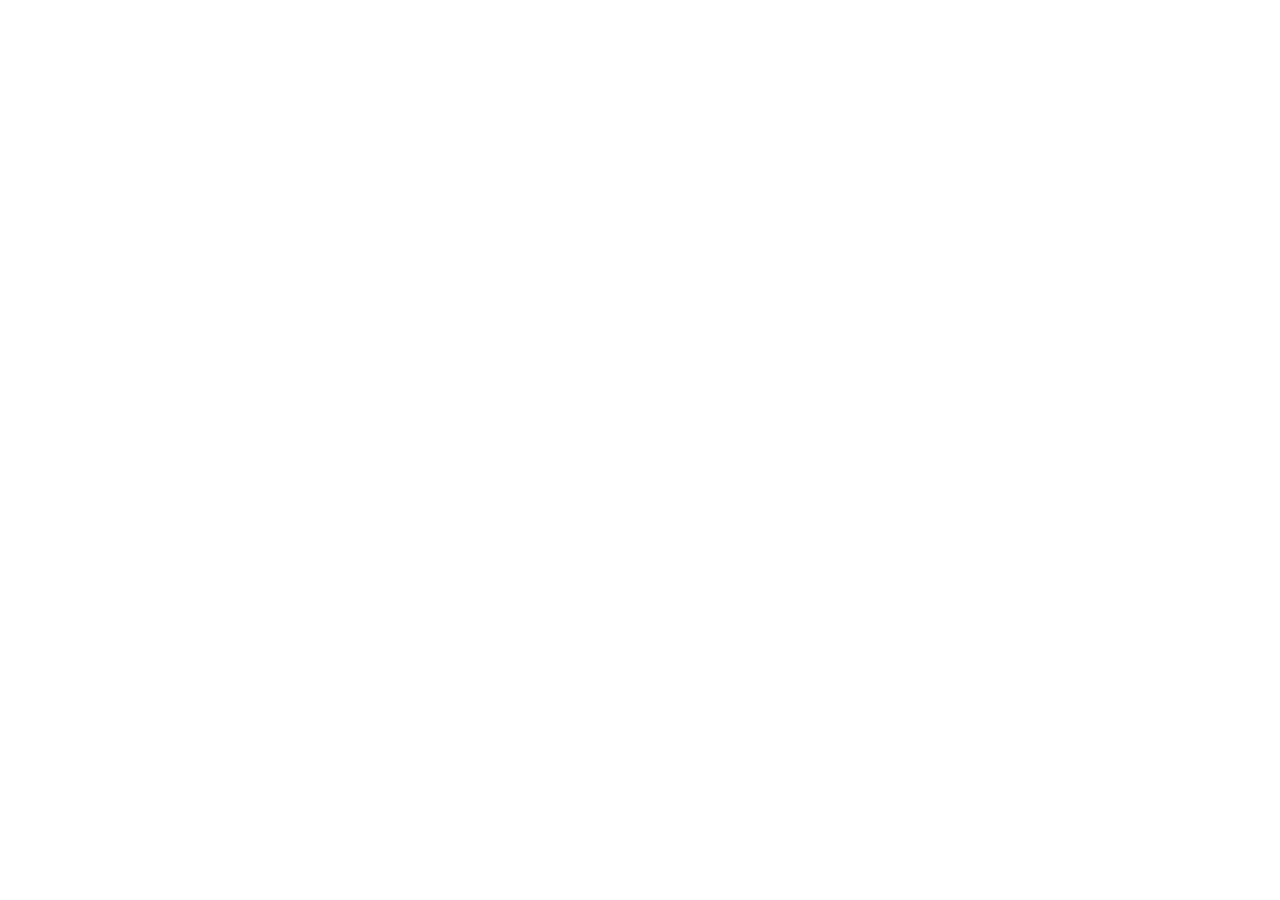
==== app/src/main/assets/index.html @ 7a310fdb "feat(android-v11): app/src/main/assets/index.html" ====
<!doctype html><html lang="es-PE"><head><meta charset="utf-8"><meta name="viewport" content="width=device-width,initial-scale=1,viewport-fit=cover,maximum-scale=5"><meta name="theme-color" content="#F00012"><meta name="color-scheme" content="light"><title>Pollos B3 — demo V10</title><link rel="stylesheet" href="styles.css"></head><body><div id="app"></div><script src="app.js"></script></body></html>
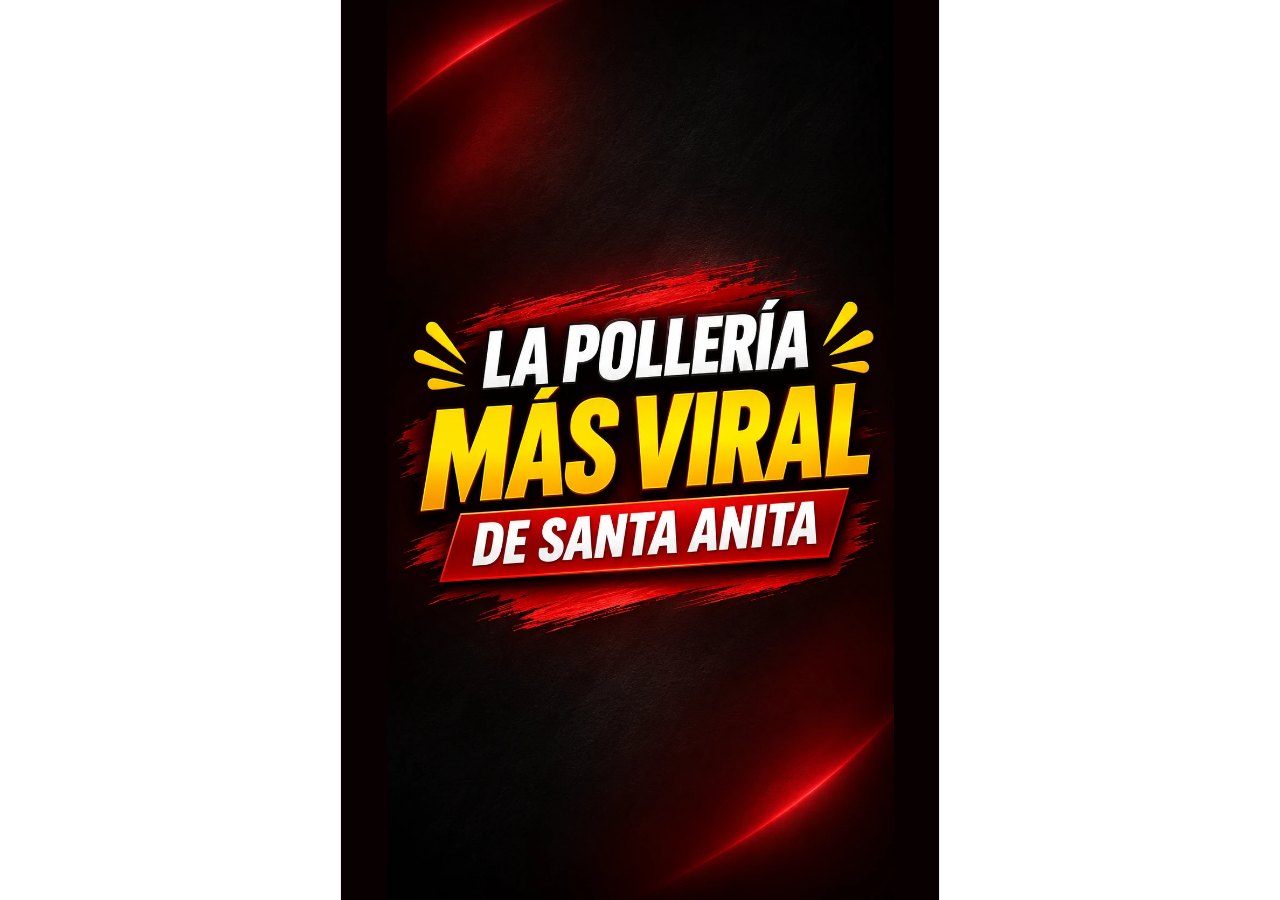
==== commit 05711542: "style(android): switch app home theme chrome to neutral white" ====
--- a/app/src/main/assets/index.html
+++ b/app/src/main/assets/index.html
@@ -1 +1 @@
-<!doctype html><html lang="es-PE"><head><meta charset="utf-8"><meta name="viewport" content="width=device-width,initial-scale=1,viewport-fit=cover,maximum-scale=5"><meta name="theme-color" content="#F00012"><meta name="color-scheme" content="light"><title>Pollos B3 — demo V10</title><link rel="stylesheet" href="styles.css"></head><body><div id="app"></div><script src="app.js"></script></body></html>+<!doctype html><html lang="es-PE"><head><meta charset="utf-8"><meta name="viewport" content="width=device-width,initial-scale=1,viewport-fit=cover,maximum-scale=5"><meta name="theme-color" content="#FFFFFF"><meta name="color-scheme" content="light"><title>Pollos B3 — demo V10</title><link rel="stylesheet" href="styles.css"></head><body><div id="app"></div><script src="app.js"></script></body></html>
--- a/app/src/main/assets/styles.css
+++ b/app/src/main/assets/styles.css
@@ -0,0 +1,181 @@
+:root{--red:#F00012;--red-dark:#CA0010;--yellow:#FFDD00;--black:#151515;--muted:#626262;--line:#E9E9E9;--white:#FFFFFF;--shadow:0 5px 18px #1111110d; font-family:Roboto,'Arial',system-ui,sans-serif;color:var(--black)}*{box-sizing:border-box}html{background:white;scroll-behavior:smooth}body{background:white;margin:0;font-size:15px;-webkit-font-smoothing:antialiased}button,input{font:inherit}button{cursor:pointer;border:0;-webkit-tap-highlight-color:transparent}button:active{transform:scale(.98)}button:disabled{opacity:.4;cursor:not-allowed}button:focus-visible,input:focus-visible{outline:3px solid #F7CE00;outline-offset:2px}#app{max-width:600px;margin:auto;min-height:100vh;background:#fff}h1,h2,h3,p{margin-top:0}h1{font-size:28px;line-height:1.13;letter-spacing:-.85px;font-weight:900}h2{font-size:19px;line-height:1.18;letter-spacing:-.4px;font-weight:850}p{line-height:1.48}.primary,.outline,.guest{display:flex;align-items:center;justify-content:center;gap:8px;min-height:52px;padding:13px 18px;border-radius:13px;font-size:15px;font-weight:800}.primary{background:var(--red);color:#fff;box-shadow:0 5px 13px #f0001220}.outline{background:white;color:var(--black);border:1px solid #D5D5D5}.full{width:100%;margin-top:12px}.sub{color:var(--muted);font-size:14px;margin-bottom:20px}.minor,.smallprint{font-size:11px;color:#676767;line-height:1.5}.smallprint{margin:14px 0 24px}.demo{font-size:9px;font-weight:750;color:#696969;letter-spacing:.15px;text-align:center;padding:7px 8px;background:#fff;border-bottom:1px solid #f0f0f0}.shell{min-height:100vh;padding-bottom:84px}.main{padding-bottom:60px}.bar{position:fixed;bottom:0;left:50%;transform:translateX(-50%);max-width:600px;width:100%;min-height:calc(67px + env(safe-area-inset-bottom));background:#fff;border-top:1px solid #E8E8E8;display:grid;grid-template-columns:1fr 1fr 70px 1fr 1fr;align-items:center;z-index:15;padding:4px 3px max(5px,env(safe-area-inset-bottom));box-shadow:0 -3px 12px #00000009}.bar>button:not(.chat-center){display:flex;align-items:center;flex-direction:column;gap:4px;background:transparent;color:#393939;font-size:10px;font-weight:650;padding:7px 0;white-space:nowrap}.bar>button.active{color:var(--red);font-weight:850}.chat-center{height:48px;width:48px;border-radius:50%;background:var(--red);color:white;display:grid;place-items:center;justify-self:center;box-shadow:0 4px 11px #f0001240;border:3px solid white;margin-top:-20px}.float-cart{position:fixed;bottom:calc(84px + env(safe-area-inset-bottom));right:max(14px,calc((100vw - 580px)/2));background:#181818;color:white;display:flex;align-items:center;gap:7px;border-radius:99px;box-shadow:0 5px 22px #0004;min-height:46px;padding:5px 12px;z-index:14;font-size:13px}.float-cart span{background:var(--yellow);color:#111;font-weight:900;border-radius:50%;display:grid;place-items:center;min-width:22px;height:22px}.toast{position:fixed;left:50%;transform:translateX(-50%);bottom:102px;z-index:70;background:#1d1d1d;color:#fff;padding:13px 18px;border-radius:12px;box-shadow:0 5px 20px #0002;font-weight:750;white-space:nowrap;max-width:95vw;overflow:hidden;text-overflow:ellipsis}
+/* Welcome & access */
+.splash{min-height:100dvh;background:#F00012;display:flex;justify-content:center;align-items:center;flex-direction:column;padding:28px 22px}.slogan{transform:rotate(-4deg);text-align:center;display:flex;flex-direction:column;gap:0;text-shadow:3px 5px #000;max-width:100%}.slogan span,.slogan strong{font-size:clamp(27px,9vw,48px);line-height:1.06;font-weight:1000;font-stretch:condensed;letter-spacing:-1.5px;text-transform:uppercase;font-style:italic;display:block;background:#121212;color:white;padding:8px 14px}.slogan strong{color:var(--yellow);font-size:clamp(36px,12vw,61px)}.slogan span:last-child{background:#d0000c}.splash button{position:absolute;bottom:52px;background:none;color:white;display:flex;align-items:center;font-size:14px;font-weight:800;gap:4px}.login{min-height:100dvh;display:flex;flex-direction:column}.login-photo{height:clamp(200px,35dvh,360px);overflow:hidden;background:#f00012}.login-photo img{width:100%;height:100%;object-fit:cover;object-position:center 45%}.login-body{background:white;padding:28px 22px 38px;flex:1;border-radius:24px 24px 0 0;margin-top:-22px;z-index:1}.login-body h1{font-size:28px;margin-bottom:9px}.login-body h1 em{font-style:normal;color:var(--red)}.login-body p{color:#5e5e5e;font-size:14px;margin-bottom:22px}.login-body button{width:100%;margin-bottom:11px}.login-body .outline{border-radius:13px}.login-body .facebook{border-color:#1C62DD;color:#1656C7}.login-body .facebook b{font-size:22px}.login-body .guest{background:#f7f7f7;border:1px solid #dedede;color:#111}.or{display:block;text-align:center;margin:5px 0 11px;color:#666}.hint{display:block;text-align:center;color:#777;font-size:11px;line-height:1.4;padding:0 10px}
+/* Home */
+.home-intro{padding:15px 17px 10px;display:flex;justify-content:space-between;align-items:center;gap:10px}.home-intro div span{color:var(--red);font-size:9px;font-weight:900;letter-spacing:1px}.home-intro h1{font-size:25px;margin:5px 0 0}.home-intro img{height:55px;width:68px;object-fit:contain;border-radius:8px}.hero-carousel{margin:6px 15px 17px}.hero-top{display:flex;justify-content:space-between;align-items:center;font-size:10px;font-weight:900;letter-spacing:1px;margin-bottom:8px}.hero-top small{color:#666}.hero-card{border-radius:18px;position:relative;overflow:hidden;height:245px;background:#1f1613;box-shadow:var(--shadow)}.hero-img{width:100%;height:100%;object-fit:cover;filter:brightness(.8)}.hero-overlay{position:absolute;bottom:0;left:0;right:0;padding:48px 20px 18px;background:linear-gradient(transparent,#000c);display:flex;justify-content:space-between;align-items:end;gap:9px;color:white}.hero-overlay h2{font-size:22px;margin:0;max-width:65%;text-shadow:0 2px 5px #000}.hero-overlay strong{font-size:22px;white-space:nowrap}.add-feature{position:absolute;right:13px;top:12px;background:var(--yellow);color:black;display:grid;place-items:center;width:42px;height:42px;border-radius:50%}.dots{display:flex;justify-content:center;gap:7px;padding:12px 0 5px}.dots button{width:7px;height:7px;border-radius:50%;padding:0;background:#dedede}.dots button.on{background:var(--red);width:19px;border-radius:8px}.block{padding:9px 15px 17px}.section-head{display:flex;align-items:center;justify-content:space-between;gap:6px;margin-bottom:13px}.section-head h2{margin:0}.section-head button{background:none;color:var(--red);display:flex;align-items:center;font-weight:800;font-size:12px}.reco-scroll{display:flex;gap:11px;overflow:auto;scroll-snap-type:x mandatory;scrollbar-width:none}.reco{min-width:145px;width:145px;text-align:left;background:white;border:1px solid var(--line);border-radius:14px;overflow:hidden;padding:0 0 11px;scroll-snap-align:start}.reco img{width:100%;height:112px;object-fit:cover}.reco span,.reco b{display:block;padding:0 9px}.reco span{font-size:13px;font-weight:750;line-height:1.3;margin:8px 0 4px;min-height:32px}.reco b{font-size:16px;color:var(--red)}.promo-card{height:170px;position:relative;overflow:hidden;border-radius:15px;background:#171717}.promo-card>img{width:100%;height:100%;object-fit:cover;filter:brightness(.65)}.promo-info{position:absolute;inset:0;display:flex;flex-direction:column;justify-content:center;align-items:flex-start;padding:18px;color:#fff}.promo-info span{font-size:10px;letter-spacing:.8px;font-weight:850;color:var(--yellow)}.promo-info strong{font-size:24px;margin:8px 0;letter-spacing:-.5px}.promo-info b{font-size:22px}.store-carousel{display:flex;align-items:center;gap:14px;border:1px solid var(--line);border-radius:16px;overflow:hidden;min-height:142px}.store-pic{min-width:37%;height:142px;background:#F00012;color:white;display:grid;place-items:center}.store-carousel>div:last-child{padding:10px 12px 10px 0}.store-carousel strong{font-size:15px;display:block}.store-carousel p{font-size:12px;color:#555;line-height:1.4;margin:5px 0 10px}.store-carousel button{background:transparent;color:var(--red);font-weight:850;font-size:12px;display:flex;align-items:center;gap:2px;padding:0}
+/* Catalog */
+.carta{padding:23px 15px 30px}.carta h1{margin-bottom:5px}.carta>p:not(.smallprint){color:#666;font-size:13px;margin-bottom:19px}.filters{display:flex;gap:8px;overflow:auto;scrollbar-width:none;padding-bottom:13px}.filters button{background:#f6f6f6;border:1px solid #e8e8e8;border-radius:40px;padding:10px 15px;font-size:12px;font-weight:800;white-space:nowrap}.filters .selected{background:var(--red);color:white;border-color:var(--red)}.cards{display:grid;grid-template-columns:repeat(2,minmax(0,1fr));gap:12px}.item{border:1px solid #ececec;border-radius:15px;overflow:hidden;box-shadow:0 2px 10px #0000000b}.item-picture{height:140px;position:relative;background:#eee}.item-picture img{width:100%;height:100%;object-fit:cover}.item-picture span{position:absolute;bottom:7px;left:7px;background:#fffE;color:#555;font-size:9px;border-radius:3px;padding:3px 4px}.item-text{padding:11px 10px}.item-text>strong{font-size:13.5px;line-height:1.3;display:block;min-height:37px}.item-bottom{display:flex;justify-content:space-between;gap:2px;align-items:center;margin-top:8px}.item-bottom b{font-size:17px;letter-spacing:-.5px;color:var(--red)}.item-bottom button{width:36px;height:36px;border-radius:50%;display:grid;place-items:center;background:var(--red);color:white;flex-shrink:0}
+/* Pages and forms */
+.page{padding:14px 18px 42px;min-height:100dvh;background:#fff}.screen-heading{display:flex;align-items:center;gap:12px;min-height:46px;margin-bottom:16px}.screen-heading button{background:transparent;color:var(--red);padding:8px 7px}.screen-heading h1{font-size:19px;margin:0}.page>h1{margin:6px 0 12px}.page>h2{margin:23px 0 12px}.page label{font-size:13px;font-weight:750;display:block;margin:18px 0 0}.page input{display:block;width:100%;border:1px solid #d7d7d7;background:#fff;padding:14px;font-size:15px;border-radius:11px;margin-top:7px;min-height:49px;outline-color:var(--red)}.notice{background:#f8f8f8;padding:13px;border-radius:12px;font-size:12px;line-height:1.55;color:#505050;margin:20px 0}.choice-list{display:grid;gap:16px;margin-top:28px}.choice-list button{display:flex;gap:15px;align-items:center;text-align:left;border:1px solid #dedede;border-radius:16px;background:#fff;min-height:104px;padding:16px;color:#111}.choice-list button>svg:first-child{color:var(--red)}.choice-list div{flex:1}.choice-list b{display:block;font-size:17px}.choice-list span{display:block;font-size:12px;color:#666;margin-top:5px}.locations{display:grid;gap:10px}.location{display:flex;align-items:center;border:1px solid #e8e8e8;border-radius:13px;padding:12px 11px;min-height:82px;gap:10px}.loc-icon{height:43px;min-width:43px;background:#f00012;color:white;border-radius:10px;display:grid;place-items:center}.loc-name{text-align:left;background:transparent;flex:1;padding:0}.loc-name b{font-size:13px;display:block}.loc-name small{font-size:11px;line-height:1.5;color:#676767;display:block;margin-top:4px}.dots-menu{background:transparent;color:#222;font-size:19px;letter-spacing:1px}.local-hero{height:170px;border-radius:16px;background:var(--red);color:white;display:flex;align-items:center;justify-content:center;flex-direction:column;gap:11px;margin-bottom:22px}.local-hero small{font-size:10px;font-weight:800}.detail-row{display:flex;align-items:start;gap:12px;font-size:14px;padding:12px 0;border-bottom:1px solid #eee}.detail-row svg{color:var(--red);flex-shrink:0}.method-list{display:grid;gap:9px;margin:14px 0 20px}.method-list button{background:white;border:1px solid #e1e1e1;min-height:75px;border-radius:13px;padding:12px;display:flex;align-items:center;gap:13px;text-align:left;color:#222}.method-list button.chosen{border:2px solid var(--red);padding:11px}.method-list button>svg{color:var(--red)}.method-list button span:nth-child(2){flex:1}.method-list b,.method-list small{display:block}.method-list b{font-size:14px}.method-list small{font-size:11px;color:#666;margin-top:4px}.radio{border-radius:50%;height:19px;width:19px;border:2px solid #aaa}.chosen .radio{border:6px solid var(--red)}.detail{padding-bottom:20px}.detail .screen-heading{padding:6px 14px}.detail-photo{height:275px;position:relative;background:#ddd}.detail-photo img{width:100%;height:100%;object-fit:cover}.detail-photo small{position:absolute;right:10px;bottom:9px;background:#ffffffdd;padding:4px 7px;border-radius:5px;font-size:10px}.detail-content{padding:23px 20px}.detail-content>p{font-size:14px;color:#606060}.detail-price{display:flex;align-items:center;justify-content:space-between;margin:25px 0}.detail-price>strong{color:var(--red);font-size:26px}.counter{display:flex;align-items:center;gap:10px;border:1px solid #dedede;border-radius:10px;min-height:35px}.counter button{background:none;padding:6px 11px;font-size:21px}.counter span,.counter b{font-weight:800;min-width:13px;text-align:center}.cart-row{display:flex;align-items:center;border-bottom:1px solid #eee;padding:17px 0;gap:11px}.cart-row img{width:76px;height:77px;object-fit:cover;border-radius:10px}.cart-row>div{flex:1}.cart-row strong,.cart-row span{display:block}.cart-row strong{font-size:14px}.cart-row span{font-size:13px;color:#777;margin:6px 0}.cart-row .counter{width:max-content}.remove{background:none;color:#6b6b6b}.totals{padding:22px 0}.totals p,.summary-card p{display:flex;align-items:start;justify-content:space-between;gap:12px;margin:12px 0;font-size:14px}.totals .grand,.summary-card .grand{background:var(--yellow);padding:15px;border-radius:11px;font-weight:900;font-size:18px}.phone-field{display:flex;gap:10px}.phone-field>b{margin-top:7px;background:#f7f7f7;border:1px solid #ddd;border-radius:10px;padding:15px}.summary-card{border:1px solid #eee;border-radius:16px;padding:17px}.summary-card h2{margin-bottom:8px}.summary-card>p:first-of-type{color:#666;font-size:13px}.summary-card hr{border:0;border-top:1px solid #eee;margin:14px 0}.success{min-height:100dvh;background:var(--red);color:white;display:flex;align-items:center;justify-content:center;flex-direction:column;text-align:center;padding:36px 25px}.success-mark{background:white;color:var(--red);border-radius:50%;width:95px;height:95px;display:grid;place-items:center;margin-bottom:22px}.success h1{font-size:29px}.success p{font-size:14px}.success-box{background:white;border-radius:15px;color:#151515;width:100%;padding:22px;display:flex;flex-direction:column;gap:10px;margin:19px 0}.success .primary{background:var(--yellow);color:#111}.success .outline{background:transparent;color:white;border-color:#fff}.empty-state{text-align:center;padding:68px 20px;color:#333;display:flex;flex-direction:column;align-items:center}.empty-state>svg{color:var(--red)}.empty-state h2{margin:18px 0 9px}.empty-state p{color:#666;font-size:14px}.order{padding:18px;border:1px solid #e6e6e6;border-radius:13px;margin-top:12px;display:flex;flex-direction:column;gap:8px}.order strong{color:var(--red)}.order span,.order small{color:#666;font-size:12px}
+/* Chat / account */
+.chat-screen{height:100dvh;display:flex;flex-direction:column;padding:12px 14px;background:white}.chat-info{background:#f5f5f5;padding:13px;display:flex;gap:8px;align-items:center;border-radius:10px;font-size:12px;color:#545454}.chat-messages{flex:1;overflow-y:auto;padding:18px 0;display:flex;flex-direction:column;gap:14px;align-items:start}.message{padding:12px 14px;max-width:82%;border-radius:14px;font-size:14px;line-height:1.5}.agent{background:#efefef}.customer{align-self:end;background:#f00012;color:white}.chat-compose{display:flex;align-items:center;gap:8px;border-top:1px solid #eee;padding:12px 0}.chat-compose input{border:1px solid #ddd;border-radius:35px;min-height:44px;padding:12px;flex:1;min-width:0}.chat-compose button{background:var(--red);color:white;border-radius:50%;width:43px;height:43px;display:grid;place-items:center}.acc .profile-line{display:flex;align-items:center;gap:12px;width:100%;background:#fff;text-align:left;padding:15px 6px;border-bottom:1px solid #ddd}.profile-line>svg:first-child{color:var(--red)}.profile-line>div{flex:1}.profile-line b,.profile-line small{display:block}.profile-line small{color:#666;font-size:11px;margin-top:3px}.rows{border-top:1px solid #eee}.rows button{width:100%;background:white;display:flex;align-items:center;gap:13px;padding:15px 4px;border-bottom:1px solid #eee;text-align:left;min-height:51px;font-size:14px}.rows button svg:first-child{color:var(--red)}.rows button span{flex:1}.group-label{margin:26px 0 10px!important;color:var(--red);font-size:17px}.logout{background:white;color:var(--red);font-size:13px;font-weight:800;margin-top:27px;text-decoration:underline}.about-copy{margin-top:20px}.about-copy p{margin-bottom:16px}.about-copy .version{color:#1765F0;font-weight:800}.integra-logo{width:170px;max-height:60px;object-fit:contain;object-position:left;margin:20px 0 0}.profile-data{padding:17px;border:1px solid #ddd;border-radius:13px}
+@media(max-width:355px){.cards{gap:8px}.item-picture{height:112px}.item-text>strong{font-size:12px}.item-bottom b{font-size:15px}.section-head h2{font-size:18px}.hero-card{height:205px}.bar{grid-template-columns:1fr 1fr 56px 1fr 1fr}.bar>button:not(.chat-center){font-size:9px}.chat-center{height:43px;width:43px}}
+@media(min-width:601px){#app{border-left:1px solid #eee;border-right:1px solid #eee}.login-photo{height:340px}.hero-card{height:315px}.item-picture{height:190px}}
+@media(prefers-reduced-motion:reduce){*,*::before,*::after{scroll-behavior:auto!important;transition:none!important;animation:none!important}}
+.persistent-chat{position:fixed;bottom:calc(18px + env(safe-area-inset-bottom));left:50%;transform:translateX(-50%);width:51px;height:51px;border-radius:50%;background:var(--red);color:#fff;box-shadow:0 4px 15px #0003;display:grid;place-items:center;z-index:18;border:3px solid white}.persistent-chat:active{transform:translateX(-50%) scale(.96)}
+
+/* V7: portada limpia, sin logotipo superior redundante */
+.home-intro{justify-content:flex-start}.home-intro h1{max-width:100%;font-size:clamp(25px,6.5vw,31px)}
+
+/* V9: official full-screen launch artwork. No extra logo or continue button. */
+.splash-photo{width:100%;min-height:100dvh;background:#090001 url("splash-v9.webp") center center / cover no-repeat;padding:0}
+
+
+/* V10 — responsive Splash and Inicio. Uses Android CSS pixels, not physical-pixel coordinates.
+   All other screens retain V9 behaviour. Touch controls >=44px; dynamic safe areas. */
+:root{--b3-red:#e60012;--b3-deep:#a9000f;--b3-ink:#171717;--b3-yellow:#ffdb08}
+html,body,#app{min-width:0;width:100%;overflow-x:clip}
+#app{max-width:600px}
+.home-v10{background:#fff;min-width:0;padding-bottom:calc(22px + env(safe-area-inset-bottom,0px));}
+.home-v10 .home-masthead{position:relative;isolation:isolate;padding:clamp(17px,4.5vw,25px) clamp(15px,4vw,24px) 25px;background:linear-gradient(130deg,#e60012 0%,#bd0012 61%,#95000c 100%);color:white;overflow:hidden}
+.home-v10 .home-masthead::after{content:"";position:absolute;z-index:-1;top:-68px;right:-150px;width:320px;height:265px;border:38px solid rgba(255,255,255,.09);border-radius:50%;transform:rotate(-25deg)}
+.home-v10 .home-masthead-top{display:flex;justify-content:space-between;align-items:center;gap:10px;min-height:36px}
+.home-v10 .home-brandname{font-size:clamp(15px,4.5vw,19px);letter-spacing:.02em;font-weight:900;color:white;line-height:1.15}
+.home-v10 .home-brandname strong{color:var(--b3-yellow);font-weight:1000}
+.home-v10 .home-location-label{display:inline-flex;gap:4px;align-items:center;font-size:clamp(10px,2.8vw,12px);font-weight:750;color:#fff;opacity:.95;white-space:nowrap}
+.home-v10 .home-eyebrow{color:#ffe664;font-size:clamp(10px,2.5vw,11px);letter-spacing:1.25px;font-weight:850;margin:22px 0 7px}
+.home-v10 .home-masthead h1{color:white;font-size:clamp(26px,7.6vw,37px);line-height:1.06;letter-spacing:-1px;margin:0 0 22px;max-width:430px;text-wrap:balance}
+.home-v10 .home-masthead h1 em{font-style:normal;color:#ffe54a}
+.home-v10 .home-search{background:white;display:flex;gap:8px;align-items:center;border-radius:14px;min-height:52px;padding:4px 5px 4px 13px;box-shadow:0 12px 23px #53000640;max-width:560px}
+.home-v10 .home-search .search-glyph{color:#b60011;display:flex;align-items:center;transform:rotate(0);}
+.home-v10 .home-search input{min-width:0;flex:1;font-size:clamp(12px,3.5vw,15px);border:0;background:transparent;outline:0;height:42px;color:#252525}
+.home-v10 .home-search input::placeholder{color:#777}
+.home-v10 .home-search button{width:44px;height:44px;display:grid;place-items:center;background:#e50013;color:#fff;border-radius:11px;flex:none}
+.home-v10 .hero-carousel{margin:0;padding:clamp(19px,5vw,24px) clamp(13px,3.8vw,20px) 10px}
+.home-v10 .section-head{gap:10px;margin-bottom:13px;align-items:baseline}
+.home-v10 .section-head h2{font-size:clamp(17px,4.5vw,21px);letter-spacing:-.6px;max-width:70%;}
+.home-v10 .section-head .minor{font-size:clamp(9px,2.7vw,11px);text-align:right}
+.home-v10 .hero-card{height:auto;aspect-ratio:1.68;min-height:185px;max-height:365px;border-radius:19px;background:#201311;box-shadow:0 9px 25px #150a0924;cursor:pointer;}
+.home-v10 .hero-img{width:100%;height:100%;position:absolute;inset:0;object-fit:cover;filter:none}
+.home-v10 .hero-scrim{position:absolute;inset:0;background:linear-gradient(90deg,#050101d9 0%,#1305039c 39%,transparent 100%),linear-gradient(0deg,#05030298,transparent 70%)}
+.home-v10 .hero-top{position:absolute;inset:15px 15px auto;display:flex;align-items:center;justify-content:space-between;color:white;margin:0;letter-spacing:0}
+.home-v10 .hero-top span{padding:5px 9px;background:#ffdc00;color:#181818;border-radius:6px;font-size:clamp(9px,2.7vw,11px);font-weight:1000;letter-spacing:.3px}
+.home-v10 .hero-top small{color:#fff;font-weight:800;font-size:11px}
+.home-v10 .hero-overlay{position:absolute;inset:auto 0 0;padding:44px clamp(13px,4vw,21px) clamp(15px,4vw,23px);display:block;background:none;pointer-events:none}
+.home-v10 .hero-label{font-size:10px;font-weight:900;letter-spacing:1px;color:#ffe445}
+.home-v10 .hero-overlay h2{font-size:clamp(19px,5.8vw,30px);max-width:78%;line-height:1.02;letter-spacing:-.75px;margin:5px 0 10px;text-wrap:balance}
+.home-v10 .hero-overlay strong{display:inline-flex;align-items:center;background:#dd0011;color:#fff;padding:5px 10px;border-radius:8px;font-size:clamp(16px,4.8vw,22px)}
+.home-v10 .add-feature{top:auto;right:clamp(12px,4vw,20px);bottom:clamp(15px,4vw,23px);width:48px;height:48px;box-shadow:0 4px 12px #0006}
+.home-v10 .dots{padding:13px 0 7px;gap:10px;align-items:center}
+.home-v10 .dots button{position:relative;height:8px;width:8px;flex:none;border-radius:50%;background:#dedede}
+.home-v10 .dots button::before{content:"";position:absolute;inset:-18px -12px}
+.home-v10 .dots button.on{background:#e40013;width:22px;border-radius:9px}
+.home-v10 .block{padding:clamp(8px,2.8vw,14px) clamp(13px,3.8vw,20px) 13px}
+.home-v10 .reco-scroll{gap:11px;margin-right:calc(-1 * clamp(13px,3.8vw,20px));padding:3px clamp(13px,3.8vw,20px) 12px 0;overscroll-behavior-inline:contain;scroll-padding-inline:14px}
+.home-v10 .reco{width:clamp(137px,41vw,181px);min-width:clamp(137px,41vw,181px);padding:0;border-radius:16px;box-shadow:0 3px 11px #11111112;overflow:hidden;display:flex;flex-direction:column}
+.home-v10 .reco-view{display:flex;flex-direction:column;align-items:stretch;text-align:left;background:#fff;color:#191919;padding:0;min-width:0;flex:1}
+.home-v10 .reco-view img{height:clamp(106px,30vw,143px);object-fit:cover}
+.home-v10 .reco .reco-name{font-size:clamp(12px,3.6vw,14px);font-weight:850;margin:10px 0 5px;padding:0 10px;line-height:1.27;min-height:35px;display:block}
+.home-v10 .reco-bottom{display:flex;align-items:center;justify-content:space-between;gap:4px;padding:3px 9px 11px}
+.home-v10 .reco-bottom b{color:#cc0010;font-size:clamp(13px,4vw,17px);font-weight:900;white-space:nowrap}
+.home-v10 .reco-bottom button{border-radius:50%;width:38px;height:38px;display:grid;place-items:center;background:#ffdc00;color:#111;flex:none}
+.home-v10 .promo-card{height:auto;aspect-ratio:2.3;min-height:145px;max-height:260px;border-radius:17px;box-shadow:0 6px 15px #0002;cursor:pointer}
+.home-v10 .promo-card img{filter:brightness(.7);}
+.home-v10 .promo-info{padding:clamp(13px,4vw,21px);background:linear-gradient(90deg,#130000b3,transparent 85%);max-width:100%}
+.home-v10 .promo-info span{font-size:clamp(9px,2.5vw,11px)}
+.home-v10 .promo-info strong{font-size:clamp(19px,5.8vw,27px);margin:8px 0 5px;}
+.home-v10 .promo-info b{font-size:clamp(17px,5vw,22px);color:#ffed60}
+.home-v10 .store-carousel{min-height:137px;border-radius:17px;box-shadow:0 4px 16px #1111110b;align-items:stretch;gap:0}
+.home-v10 .store-pic{min-width:34%;width:34%;height:auto;background:linear-gradient(145deg,#ff2635,#b6000a);color:white}
+.home-v10 .store-content{min-width:0;flex:1;padding:12px 12px 12px 13px!important;display:flex;flex-direction:column;justify-content:center;align-items:flex-start}
+.home-v10 .store-eyebrow{font-size:9px;font-weight:900;color:#cd0010;letter-spacing:.6px;margin-bottom:6px}
+.home-v10 .store-carousel strong{font-size:clamp(12px,3.5vw,16px);line-height:1.3;overflow-wrap:anywhere}
+.home-v10 .store-carousel p{font-size:clamp(10px,2.7vw,12px);line-height:1.4;margin:6px 0 9px}
+.home-v10 .store-carousel button{font-size:12px;min-height:30px;display:flex;align-items:center}
+.home-v10 .home-disclaimer{font-size:10px;line-height:1.5;color:#777;margin:13px clamp(13px,3.8vw,20px) 0;}
+/* Splash is supplied artwork. It must NEVER be cropped by cover on unusually short screens. */
+.splash-photo{width:100%;height:100svh;min-height:100svh;background-color:#090001;background-image:url("splash-v9.webp");background-position:center center;background-size:contain;background-repeat:no-repeat}
+@supports(height:100dvh){.splash-photo{height:100dvh;min-height:100dvh}}
+@media(max-width:355px){
+ .home-v10 .home-masthead{padding:14px 12px 19px}
+ .home-v10 .home-masthead h1{font-size:25px;letter-spacing:-.65px;margin-bottom:16px}
+ .home-v10 .hero-card{min-height:174px;aspect-ratio:1.58}
+ .home-v10 .hero-overlay h2{font-size:19px;max-width:74%}
+ .home-v10 .hero-top{top:10px;left:10px;right:10px}
+ .home-v10 .add-feature{width:44px;height:44px;right:11px;bottom:13px}
+ .home-v10 .reco{width:137px;min-width:137px}
+ .home-v10 .store-pic{width:30%;min-width:30%}
+}
+@media(min-width:450px){.home-v10 .hero-card{aspect-ratio:1.9}.home-v10 .promo-card{aspect-ratio:2.5}}
+@media(max-height:620px){.splash-photo{background-size:contain}.home-v10 .home-masthead{padding-top:12px;padding-bottom:16px}.home-v10 .home-eyebrow{margin-top:12px}}
+@media(orientation:landscape) and (max-height:520px){.splash-photo{background-size:auto 96%}}
+@media(prefers-reduced-motion:reduce){.home-v10 *{scroll-behavior:auto!important;transition:none!important}}
+/* V11 · Selector de modalidad. Scoped to Inicio; responsive down to compact devices. */
+.fulfillment-home{margin:14px 16px 20px;background:#fff;border-radius:18px;padding:16px;box-shadow:0 4px 18px rgba(0,0,0,.07)}
+.fulfillment-title{display:flex;justify-content:space-between;align-items:center;gap:12px;flex-wrap:wrap;margin-bottom:12px}
+.fulfillment-title h2{font-size:17px;line-height:1.3;margin:0;font-weight:800;color:#181818}
+.fulfillment-title small{font-size:11px;color:#6d6d6d}
+.fulfillment-tiles{display:grid;grid-template-columns:repeat(2,minmax(0,1fr));gap:9px}
+.fulfillment-tile{min-width:0;min-height:78px;display:flex;flex-direction:column;align-items:center;justify-content:center;gap:7px;border:1.5px solid #e7e7e7;background:#fff;border-radius:14px;color:#222;font-weight:700;font-size:12px;padding:9px 3px;cursor:pointer}
+.fulfillment-tile svg{color:#e30613;flex-shrink:0}
+.fulfillment-tile.selected{border-color:#e30613;background:#fff0f0;color:#b90510;box-shadow:inset 0 0 0 1px #e30613}
+.fulfillment-tile:focus-visible{outline:3px solid #ffcf19;outline-offset:2px}
+.selected-fulfillment{color:#686868;font-size:12px;line-height:1.45;margin:12px 0 0;display:flex;align-items:center;gap:6px}
+@media(max-width:350px){.fulfillment-home{margin:10px 10px 16px;padding:12px}.fulfillment-title h2{font-size:15px}.fulfillment-tile{min-height:72px;font-size:11px}}
+@media(min-width:600px){.fulfillment-home{max-width:620px;margin-left:auto;margin-right:auto}}
+
+.published-promotion{min-height:130px;background:linear-gradient(120deg,#bf0b18,#5f0810);color:#fff;padding:20px;border-radius:16px;display:flex;align-items:center}
+.published-promotion .promo-info{position:static;display:flex;flex-direction:column;gap:6px;color:#fff}.published-promotion strong{color:#fff;font-size:22px}.published-promotion small{color:#fff;opacity:.85}
+/* V11 Pide y Retira: no photos, status and hours only when published. */
+.pickup-page{padding-bottom:calc(105px + env(safe-area-inset-bottom))}
+.pickup-origin{padding:13px 0 18px;display:flex;flex-direction:column;gap:9px}
+.pickup-origin .smallprint{margin:0}
+.pickup-origin label{display:block;font-size:13px;font-weight:650}
+.pickup-origin input{width:100%;max-width:100%;box-sizing:border-box;min-height:44px;margin-top:7px}
+.pickup-list{display:flex;flex-direction:column;gap:11px;margin-top:8px}
+.pickup-location{border:1px solid #e9e9e9;border-radius:16px;background:#fff;padding:15px;box-shadow:0 3px 12px #0000000b}
+.pickup-location.unavailable{background:#fafafa}
+.pickup-location-title{display:flex;justify-content:space-between;align-items:flex-start;flex-wrap:wrap;gap:9px;margin-bottom:9px}
+.pickup-location-title b{font-size:clamp(14px,3.6vw,17px);line-height:1.35}
+.pickup-status{font-size:11px;font-weight:750;display:inline-flex;border-radius:20px;padding:5px 9px;line-height:1.4}
+.pickup-status.open{background:#e7f7eb;color:#17652b}
+.pickup-status.closed{background:#f4e9e9;color:#9a1720}
+.pickup-address,.pickup-distance{display:flex;align-items:flex-start;gap:7px;color:#555;font-size:12px;line-height:1.45;margin:7px 0}
+.pickup-address svg,.pickup-distance svg{flex:none}
+.pickup-actions{display:flex;align-items:center;justify-content:flex-end;margin-top:12px;min-height:36px}
+.pickup-actions .primary{min-width:125px;min-height:42px}
+.pickup-actions .smallprint{font-size:12px;color:#777;margin:0}
+@media(max-width:350px){.pickup-location{padding:12px}.pickup-location-title{flex-direction:column;gap:5px}.pickup-actions .primary{width:100%}}
+
+/* V11: compact neutral identity. Original mascot is the only brand mark in the header. */
+.home-v10 .b3-compact-header{display:flex;align-items:center;gap:9px;background:#fff;color:#17212d;margin:0;padding:10px 15px 13px;min-height:89px;border-bottom:1px solid #f0f0f0;box-shadow:0 2px 12px #11111109}
+.home-v10 .b3-header-logo{width:70px;height:70px;object-fit:contain;flex:0 0 70px;border-radius:0;background:transparent}
+.home-v10 .b3-header-target{display:flex;flex:1;flex-direction:column;align-items:flex-start;justify-content:center;min-width:0;min-height:66px;text-align:left;padding:2px 0;gap:2px;color:#202631;background:transparent;border:0}
+.home-v10 .b3-destination-label{font-size:13px;font-weight:850;color:#1e242e;line-height:1.23;display:block;white-space:nowrap;text-overflow:ellipsis;overflow:hidden;max-width:100%}
+.home-v10 .b3-destination-line{font-size:12px;color:#626d78;line-height:1.25;display:-webkit-box;-webkit-box-orient:vertical;-webkit-line-clamp:1;line-clamp:1;overflow:hidden;overflow-wrap:anywhere;max-width:100%}
+.home-v10 .b3-header-edit{min-width:34px;min-height:44px;padding:4px;display:grid;place-items:center;background:transparent;color:#69727f;flex:none}
+.home-v10 .b3-header-target:focus-visible,.home-v10 .b3-header-edit:focus-visible{outline:2px solid #bd1525;outline-offset:2px;border-radius:8px}
+.home-v10 .hero-carousel{padding-top:14px}
+/* Full-height bottom sheet, outside the scrolling home content. */
+.b3-modal-backdrop{position:fixed;inset:0;z-index:95;background:rgba(12,17,24,.48);display:flex;align-items:flex-end;justify-content:center;padding:0}
+.b3-modal-sheet{background:#fff;border-radius:23px 23px 0 0;width:100%;max-width:600px;max-height:calc(100dvh - 24px);overflow-y:auto;overscroll-behavior:contain;padding:11px 19px calc(20px + env(safe-area-inset-bottom,0px));box-shadow:0 -12px 55px #0003;animation:b3-sheet-in .24s ease-out}
+.b3-modal-handle{width:40px;height:4px;border-radius:5px;background:#d2d5da;margin:0 auto 16px}
+.b3-modal-heading{display:flex;align-items:flex-start;gap:10px;justify-content:space-between;margin-bottom:19px}
+.b3-modal-heading h2{font-size:21px;font-weight:900;color:#1e222b;line-height:1.22;margin:0 0 5px}
+.b3-modal-heading p{font-size:12px;color:#626971;margin:0;line-height:1.45}
+.b3-modal-close{background:#f4f5f6;color:#48515e;border-radius:50%;min-width:39px;height:39px;display:grid;place-items:center}
+.b3-modal-back{background:transparent;color:#656d78;display:flex;gap:6px;align-items:center;margin-bottom:16px;padding:5px 0;font-size:12px}
+.b3-modal-modes{display:grid;grid-template-columns:repeat(2,minmax(0,1fr));gap:11px;margin-bottom:17px}
+.b3-modal-modes button{display:flex;flex-direction:column;align-items:flex-start;gap:9px;padding:17px 12px;min-height:130px;border:1px solid #e3e5e8;background:#fff;border-radius:15px;text-align:left;min-width:0;color:#1b2531}
+.b3-modal-modes button.chosen{border:1.5px solid #d71927;background:#fff9f9}
+.b3-modal-modes svg{color:#bc1726}
+.b3-modal-modes strong{font-size:clamp(13px,3.7vw,16px);line-height:1.25}
+.b3-modal-modes small{font-size:11px;color:#697380;line-height:1.35}
+.b3-modal-fields{display:flex;flex-direction:column;gap:9px;padding-bottom:6px}
+.b3-modal-fields label{font-size:12px;font-weight:750;color:#28313e;margin-top:7px;display:flex;flex-direction:column;gap:5px}
+.b3-modal-fields label input{width:100%;min-height:47px;box-sizing:border-box;border:1px solid #d7dade;border-radius:11px;padding:12px 13px;font-size:14px;outline-color:#b41927;background:#fff}
+.b3-modal-fields .outline{display:flex;align-items:center;justify-content:center;gap:7px;font-size:13px;min-height:46px;border-color:#e0e2e6;color:#a81522}
+.b3-modal-fields .smallprint{margin:0;font-size:11px;line-height:1.45;color:#727982}
+.b3-modal-info{border-radius:10px;background:#f7f7f8;padding:12px;font-size:11px;line-height:1.5;color:#5c6370}
+.b3-modal-fields .primary{margin-top:10px;min-height:49px}
+.b3-modal-store-list{display:flex;flex-direction:column;gap:10px;margin-top:9px}
+.b3-modal-store{border:1px solid #e7e8eb;border-radius:14px;padding:13px 12px;background:#fff}
+.b3-store-top{display:flex;flex-wrap:wrap;align-items:center;justify-content:space-between;gap:8px;margin-bottom:7px}
+.b3-store-top strong{font-size:14px;font-weight:850;color:#252c39}
+.b3-store-line{display:flex;align-items:flex-start;gap:6px;margin:6px 0;line-height:1.4;font-size:11px;color:#646b78;overflow-wrap:anywhere}
+.b3-store-line svg{flex:none}
+.b3-store-select{margin-top:9px;width:100%;min-height:39px;border-radius:9px;background:#f7f7f8;color:#a41424;display:flex;justify-content:space-between;align-items:center;padding:0 11px;font-size:12px;font-weight:750}
+.b3-store-unavailable{display:block;font-size:11px;color:#747b83;margin-top:10px}
+@keyframes b3-sheet-in{from{transform:translateY(18px);opacity:.87}to{transform:translateY(0);opacity:1}}
+@media(max-width:350px){.home-v10 .b3-compact-header{padding:8px 10px;gap:7px}.home-v10 .b3-header-logo{width:61px;height:61px;flex-basis:61px}.home-v10 .b3-destination-label{font-size:12px}.home-v10 .b3-destination-line{font-size:11px}.b3-modal-sheet{padding-left:13px;padding-right:13px}.b3-modal-modes button{padding:13px 9px}}
+@media(prefers-reduced-motion:reduce){.b3-modal-sheet{animation:none}}
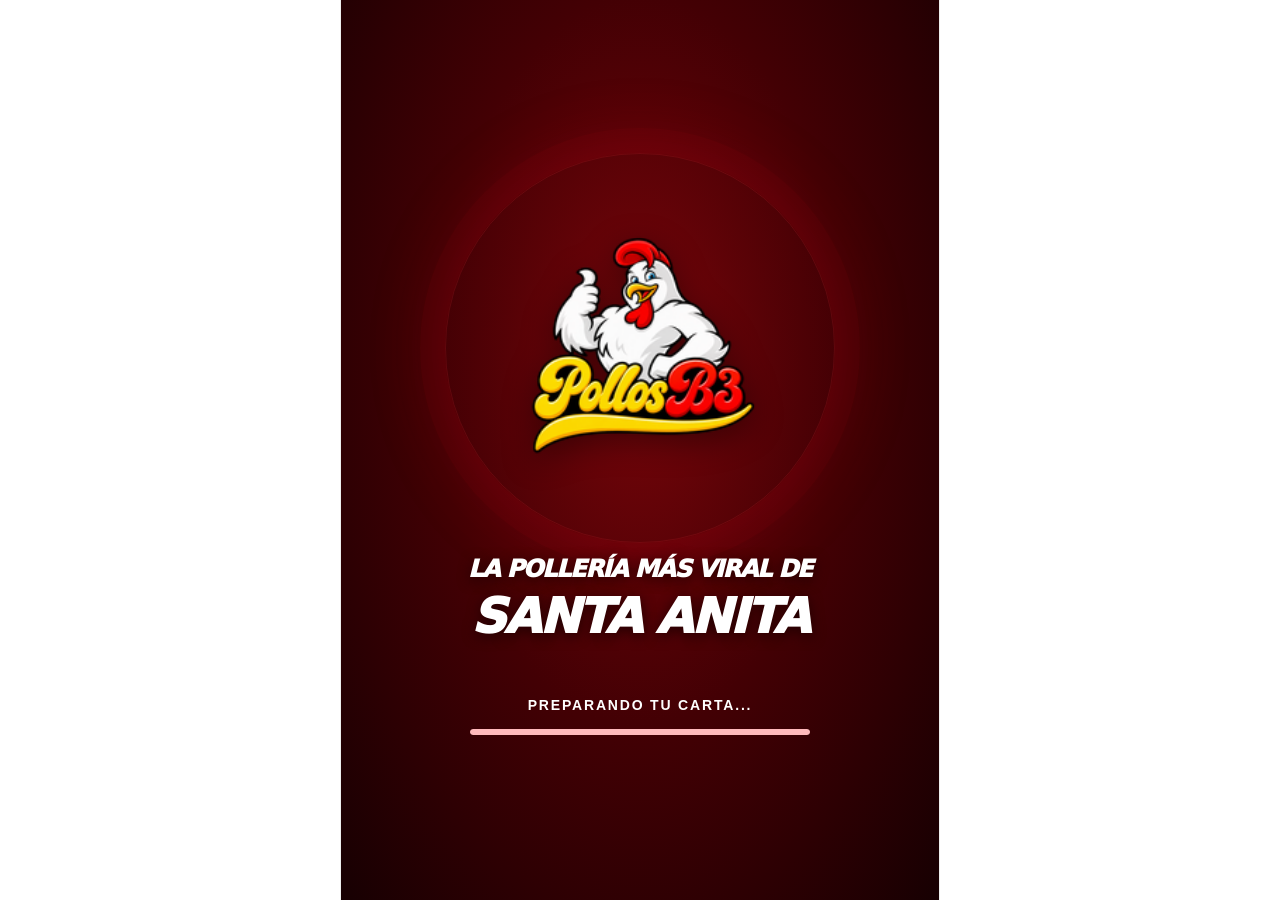
==== commit 30b66da4: "feat(android): load secure order API client before checkout" ====
--- a/app/src/main/assets/index.html
+++ b/app/src/main/assets/index.html
@@ -1 +1 @@
-<!doctype html><html lang="es-PE"><head><meta charset="utf-8"><meta name="viewport" content="width=device-width,initial-scale=1,viewport-fit=cover,maximum-scale=5"><meta name="theme-color" content="#FFFFFF"><meta name="color-scheme" content="light"><title>Pollos B3 — demo V10</title><link rel="stylesheet" href="styles.css"></head><body><div id="app"></div><script src="app.js"></script></body></html>+<!doctype html><html lang="es-PE"><head><meta charset="utf-8"><meta name="viewport" content="width=device-width,initial-scale=1,viewport-fit=cover,maximum-scale=5"><meta name="theme-color" content="#FFFFFF"><meta name="color-scheme" content="light"><title>Pollos B3 — demo V10</title><link rel="stylesheet" href="styles.css"></head><body><div id="app"></div><script src="order-availability.js"></script><script src="app.js"></script></body></html>
--- a/app/src/main/assets/styles.css
+++ b/app/src/main/assets/styles.css
@@ -179,3 +179,449 @@
 @keyframes b3-sheet-in{from{transform:translateY(18px);opacity:.87}to{transform:translateY(0);opacity:1}}
 @media(max-width:350px){.home-v10 .b3-compact-header{padding:8px 10px;gap:7px}.home-v10 .b3-header-logo{width:61px;height:61px;flex-basis:61px}.home-v10 .b3-destination-label{font-size:12px}.home-v10 .b3-destination-line{font-size:11px}.b3-modal-sheet{padding-left:13px;padding-right:13px}.b3-modal-modes button{padding:13px 9px}}
 @media(prefers-reduced-motion:reduce){.b3-modal-sheet{animation:none}}
+
+/* B3 V12 — carro de tarjetas premium, sin afectar el tamaño de otras pantallas. */
+.home-v10 .b3-compact-header{
+  min-height:72px;padding:7px 13px 8px;gap:8px;
+  border-bottom:1px solid #f4f2f1;box-shadow:0 2px 8px #15151507;
+}
+.home-v10 .b3-header-logo{width:58px;height:58px;flex:0 0 58px}
+.home-v10 .b3-header-target{min-height:56px;gap:1px}
+.home-v10 .b3-destination-label{font-size:12.5px}
+.home-v10 .b3-destination-line{font-size:11.5px;line-height:1.22}
+.home-v10 .b3-header-edit{min-width:28px}
+@media(max-width:350px){
+  .home-v10 .b3-compact-header{padding:6px 10px;gap:6px;min-height:67px}
+  .home-v10 .b3-header-logo{width:52px;height:52px;flex-basis:52px}
+  .home-v10 .b3-header-target{min-height:52px}
+}
+/* Main featured carousel: slightly taller, vivid food photos without overzoom. */
+.home-v10 .hero-card{aspect-ratio:1.55;max-height:375px;touch-action:pan-y;user-select:none;-webkit-user-select:none}
+.home-v10 .hero-img{object-position:center 58%;background:#fff}
+.home-v10 .hero-card:active:not(.b3-motion-stage *){filter:saturate(1.04)}
+/* Combo region is purposefully taller than the previous 170px rectangle. */
+.home-v10 .promos .promo-card{
+ height:auto;aspect-ratio:1.54;min-height:218px;max-height:345px;
+ background:linear-gradient(125deg,#fffaf5,#fff);
+ border:1px solid #f3e6de;border-radius:21px;
+ box-shadow:0 12px 30px #3f241414;touch-action:pan-y;
+ user-select:none;-webkit-user-select:none;
+}
+.home-v10 .promos .promo-card>img{
+ width:100%;height:100%;object-fit:contain;object-position:76% center;
+ filter:none;background:#fff;transform:scale(1.01);
+}
+.home-v10 .promos .promo-info{
+ justify-content:flex-end;align-items:flex-start;
+ background:linear-gradient(0deg,rgba(18,13,11,.85) 0%,rgba(18,13,11,.39) 38%,transparent 67%);
+ padding:15px 17px 18px;color:#fff;pointer-events:none;
+}
+.home-v10 .promos .promo-info span{color:#ffe36b;font-size:10px;max-width:88%}
+.home-v10 .promos .promo-info strong{
+ font-size:clamp(19px,5vw,26px);font-weight:900;
+ max-width:84%;line-height:1.06;margin:5px 0 6px;
+ text-shadow:0 2px 10px #0003;
+}
+.home-v10 .promos .promo-info b{font-size:clamp(18px,4.8vw,23px);color:#fff}
+.home-v10 .promos .published-promotion .promo-info{
+ background:linear-gradient(125deg,#fffaf3,#f9ecdf);color:#282222;
+ justify-content:center;
+}
+.home-v10 .promos .published-promotion .promo-info span{color:#9d1725}
+/* Two visual cards slide in the same clipped viewport; no full-home re-render. */
+.b3-carousel-motion{position:relative;width:100%;overflow:hidden;isolation:isolate;border-radius:20px;contain:layout paint}
+.home-v10 .b3-carousel-motion>.hero-card,
+.home-v10 .b3-carousel-motion>.promo-card{
+ position:absolute!important;inset:0!important;width:100%!important;
+ height:100%!important;min-height:0!important;max-height:none!important;
+ aspect-ratio:auto!important;margin:0!important;border-radius:inherit!important;
+ box-sizing:border-box;will-change:transform,opacity;
+}
+.b3-carousel-motion>.hero-card:nth-child(2),
+.b3-carousel-motion>.promo-card:nth-child(2){z-index:2}
+.home-v10 .reco-scroll{
+ scroll-behavior:smooth;-webkit-overflow-scrolling:touch;
+ overscroll-behavior-x:contain;
+}
+.home-v10 .reco{transition:transform .2s cubic-bezier(.2,.8,.2,1),box-shadow .2s ease}
+.home-v10 .reco:active{transform:scale(.985)}
+@media(prefers-reduced-motion:reduce){
+ .home-v10 .reco{transition:none}
+ .home-v10 .reco-scroll{scroll-behavior:auto}
+}
+
+/* Un producto publicado sin fotografía se muestra sin imágenes de demostración. */
+.b3-no-photo{background:#f5f3f1;display:block}
+.hero-card>.b3-no-photo.hero-img{position:absolute;inset:0;width:100%;height:100%}
+.reco .b3-no-photo{height:112px;width:100%}
+.item-picture .b3-no-photo{width:100%;height:100%}
+.promo-card>.b3-no-photo{position:absolute;inset:0;width:100%;height:100%}
+
+
+/* Published stores: compact photo-free homepage cards and a restrained detail sheet. */
+.b3-home-stores{padding-top:9px}
+.b3-home-store-card{width:100%;border:1px solid #e8e8e8;border-radius:17px;background:#fff;box-shadow:0 3px 12px rgba(20,20,20,.055);display:flex;gap:12px;align-items:center;text-align:left;padding:15px 13px;min-height:112px;color:#191919}
+.b3-home-store-symbol{width:46px;height:46px;border-radius:13px;background:#fff0f0;color:#c51725;display:flex;align-items:center;justify-content:center;flex-shrink:0}
+.b3-home-store-copy{min-width:0;flex:1;display:flex;flex-direction:column;gap:5px}
+.b3-home-store-copy strong{font-size:15px;font-weight:850;line-height:1.2}
+.b3-home-store-copy small{font-size:11px;color:#666;line-height:1.3;overflow-wrap:anywhere}
+.b3-home-store-end{display:flex;flex-direction:column;align-items:flex-end;gap:14px;flex-shrink:0}
+.b3-store-badge{display:inline-flex;align-items:center;border-radius:20px;padding:5px 8px;font-size:10px;line-height:1;font-weight:800;white-space:nowrap}
+.b3-store-badge.open{background:#e5f7e9;color:#087b31}
+.b3-store-badge.closed{background:#ffeaed;color:#bc2030}
+.b3-store-badge.unknown{background:#f3f3f3;color:#666}
+.b3-stores-empty{margin:0;border:1px solid #ececec;border-radius:14px;padding:18px;font-size:12px;color:#666}
+.home-v10 .b3-carousel-motion>.b3-home-store-card{position:absolute!important;inset:0!important;width:100%!important;height:100%!important;margin:0!important;border-radius:inherit!important;box-sizing:border-box;will-change:transform,opacity}
+.b3-store-detail{position:relative;max-height:92dvh;overflow-y:auto;padding:20px 19px 25px}
+.b3-store-detail-close{position:absolute;top:15px;right:16px;width:31px;height:31px;border-radius:50%;display:grid;place-items:center;background:#f1f1f1;color:#333;z-index:2}
+.b3-store-detail-photo{display:block;width:100%;height:118px;object-fit:cover;border-radius:13px;margin:10px 0 15px}
+.b3-store-detail h2{font-size:20px;margin:12px 35px 8px 0;color:#181818}
+.b3-store-detail>p{display:flex;align-items:flex-start;gap:6px;margin:8px 0;font-size:12px;color:#616161;line-height:1.5}
+.b3-store-detail-status{display:flex;gap:10px;align-items:center;flex-wrap:wrap;font-size:12px;margin-top:12px}
+.b3-store-detail-week{border-top:1px solid #eaeaea;margin-top:18px;padding-top:13px}
+.b3-store-detail-week h3,.b3-store-detail-modes h3{font-size:14px;margin:0 0 12px;font-weight:850;color:#171717;display:flex;align-items:center;gap:7px}
+.b3-store-detail-week>div{display:flex;justify-content:space-between;gap:12px;padding:7px 0;border-bottom:1px solid #f3f3f3;font-size:12px}
+.b3-store-detail-week>div span{color:#555}
+.b3-store-detail-week>div strong{text-align:right;font-size:12px;font-weight:700}
+.b3-store-detail-modes{margin-top:18px;border:1px solid #ececec;border-radius:13px;padding:14px}
+.b3-store-detail-modes button{display:flex;align-items:center;gap:12px;width:100%;text-align:left;padding:12px 3px;background:transparent;border-bottom:1px solid #eee;color:#222}
+.b3-store-detail-modes button:last-child{border:0}
+.b3-store-detail-modes button>span{flex:1;font-weight:800;font-size:13px;display:flex;flex-direction:column;gap:3px}
+.b3-store-detail-modes button small{font-weight:450;font-size:11px;color:#777}
+.b3-store-detail-modes button:disabled{opacity:.35}
+.b3-store-directions{display:flex;gap:8px;align-items:center;justify-content:center;width:100%;padding:13px;margin-top:12px;background:#fff;color:#b80b1b;border:1px solid #f0cbd0;border-radius:12px;font-weight:800;font-size:13px}
+
+.b3-stores-demo-note{margin:0 0 9px;font-size:10px;font-weight:750;letter-spacing:.025em;color:#8b6666;line-height:1.4}
+
+/* Kilometraje automático de sedes: visible sin botones adicionales. */
+.b3-home-store-distance{font-size:11px!important;font-weight:800;color:#b61323!important}
+.b3-store-km{font-size:12px;font-weight:700;color:#b61323}
+
+
+/* Trabaja con nosotros — approved vacancies from the B3 admin catalog. */
+.b3-jobs,.b3-job-detail{padding-bottom:95px}
+.b3-job-list{display:grid;gap:12px;margin-top:16px}
+.b3-job-card{display:flex;gap:13px;width:100%;text-align:left;border:1px solid #e9e9ec;border-radius:17px;background:#fff;padding:10px;min-height:148px;box-shadow:0 3px 15px rgba(26,20,23,.055);align-items:stretch}
+.b3-job-thumb{width:112px;min-width:112px;min-height:132px;border-radius:12px;background:#f3f3f4;display:flex;align-items:center;justify-content:center;overflow:hidden}
+.b3-job-thumb img{width:100%;height:100%;object-fit:cover;display:block}
+.b3-job-copy{display:flex;flex-direction:column;gap:7px;flex:1;min-width:0}
+.b3-job-copy strong{font-size:15px;line-height:1.24;color:#19151a}
+.b3-job-copy small{font-size:12px;color:#646069;line-height:1.4;overflow-wrap:anywhere}
+.b3-job-location{display:inline-flex;align-items:center;gap:3px;font-size:11px;color:#9b2229;font-weight:650}
+.b3-job-more{display:flex;align-items:center;justify-content:center;gap:5px;background:#ffcc13;border-radius:10px;color:#20150b;font-size:12px;font-weight:800;padding:9px;margin-top:auto}
+.b3-job-hero{width:100%;border-radius:18px;overflow:hidden;background:#f6f6f6;margin:12px 0 15px;display:grid;place-items:center}
+.b3-job-hero img{width:100%;max-height:390px;object-fit:contain;display:block}
+.b3-job-placeholder{height:175px;display:grid;place-items:center}
+.b3-job-detail h2{font-size:21px;line-height:1.23;margin:5px 0 12px}
+.b3-job-facts{border:1px solid #eaeaea;border-radius:14px;overflow:hidden;margin:14px 0}
+.b3-job-facts>div{display:grid;grid-template-columns:105px 1fr;gap:10px;padding:12px;font-size:12px;border-bottom:1px solid #eee}
+.b3-job-facts>div:last-child{border-bottom:0}
+.b3-job-facts strong{color:#9e1821}
+.b3-job-facts span{line-height:1.4;white-space:pre-wrap;overflow-wrap:anywhere}
+.b3-job-section{border:1px solid #eee;border-radius:14px;padding:15px;margin:13px 0}
+.b3-job-section h3{margin:0 0 8px;font-size:15px}
+.b3-job-section p{font-size:13px;line-height:1.6;white-space:pre-line;margin:0}
+.b3-job-whatsapp{width:100%;min-height:54px;display:flex;align-items:center;justify-content:center;gap:10px;background:#078c31;color:#fff;border:0;border-radius:15px;font-size:15px;font-weight:800;margin:20px 0}
+@media(max-width:360px){.b3-job-thumb{width:94px;min-width:94px}.b3-job-card{gap:10px}.b3-job-copy strong{font-size:14px}}
+
+
+/* Direcciones guardadas: compactas, editables y sin consultas externas. */
+.b3-address-page{padding-bottom:100px}
+.b3-address-page .sub{margin-bottom:18px}
+.b3-address-card{background:#fff;border:1px solid #ededf0;border-radius:16px;padding:14px;margin:12px 0;box-shadow:0 3px 14px rgba(31,19,22,.045)}
+.b3-address-top{display:flex;align-items:center;gap:9px}
+.b3-address-symbol{display:inline-flex;align-items:center;justify-content:center;width:36px;height:36px;flex:0 0 36px;background:#fff2f2;border-radius:11px;color:#c71925}
+.b3-address-top strong{font-size:15px;min-width:0;flex:1}
+.b3-address-default{background:#f9e8e8;color:#9d1320;font-size:10px;font-weight:700;padding:6px 8px;border-radius:20px;white-space:nowrap}
+.b3-address-card p{font-size:13px;line-height:1.45;margin:12px 0 5px;color:#20191b}
+.b3-address-card small{display:block;font-size:12px;color:#706970;margin:0 0 9px;line-height:1.4}
+.b3-address-actions{border-top:1px solid #f0edf0;margin-top:12px;padding-top:12px;display:flex;align-items:center;justify-content:space-between;gap:8px;flex-wrap:wrap}
+.b3-address-actions button{border:0;background:transparent;color:#a81b2b;font-size:12px;padding:5px 2px;font-weight:700;cursor:pointer}
+.b3-address-actions button.danger{color:#ae4751}
+.b3-address-check{display:flex;align-items:center;gap:9px;margin:13px 0;font-size:13px;line-height:1.4}
+.b3-address-check input{width:17px;height:17px;accent-color:#c81924;flex-shrink:0}
+.b3-address-page label{font-size:13px}
+.b3-address-page select{width:100%;padding:13px;border:1px solid #ddd;border-radius:11px;background:#fff;color:#211a1a;margin-top:6px}
+.b3-modal-saved{margin:10px 0 16px}
+.b3-modal-saved h3{font-size:14px;margin:12px 0 7px}
+.b3-modal-saved .b3-address-card{margin:8px 0;padding:11px}
+.b3-modal-saved .b3-address-actions button{font-size:12px}
+.b3-modal-saved .b3-address-card p{font-size:12px;margin:6px 0}
+@media(max-width:355px){.b3-address-top{gap:6px}.b3-address-default{font-size:9px;padding:5px}.b3-address-actions{gap:5px}}
+
+
+/* Customer profile — restrained mobile form. */
+.b3-profile-page{padding-bottom:96px}
+.b3-profile-hero{display:flex;gap:12px;align-items:center;margin:8px 0 22px;padding:14px;border:1px solid #f0e5e6;background:#fffafa;border-radius:16px}
+.b3-profile-hero strong{display:block;font-size:15px;color:#20171b}
+.b3-profile-hero small{display:block;margin-top:4px;font-size:12px;color:#74666a;line-height:1.35}
+.b3-profile-avatar{display:flex;width:52px;height:52px;min-width:52px;align-items:center;justify-content:center;background:#c71924;color:white;border-radius:16px}
+.b3-profile-page>label:not(.b3-profile-optin){display:block;margin:13px 0}
+.b3-profile-page input[type="date"]{width:100%;min-height:43px;border:1px solid #dedbde;border-radius:10px;padding:9px;background:#fff;color:#211b1d;margin-top:6px}
+.b3-profile-optin{display:flex;align-items:flex-start;gap:10px;background:#fff;border:1px solid #eee1e3;border-radius:15px;padding:15px;margin:19px 0 10px}
+.b3-profile-optin input{width:19px;height:19px;flex-shrink:0;accent-color:#c71924;margin-top:2px}
+.b3-profile-optin span{display:flex;flex-direction:column;gap:5px}
+.b3-profile-optin strong{font-size:14px;color:#211719}
+.b3-profile-optin small{font-size:12px;line-height:1.4;color:#71696a}
+
+
+.b3-job-demo{display:inline-flex;align-self:flex-start;background:#fff3cc;color:#8b4400;font-weight:900;font-size:10px;border-radius:7px;padding:4px 8px;letter-spacing:.06em}
+.b3-job-test-alert{padding:11px 13px;border:1px solid #edcf91;background:#fff8e5;color:#6f4700;border-radius:11px;font-size:12px;font-weight:750;line-height:1.45;margin:9px 0 14px}
+
+
+/* B3 help, consumer claims and About. */
+.b3-faq,.b3-complaints,.b3-about-new{padding-bottom:95px}
+.b3-faq-list{display:grid;gap:9px;margin:14px 0 20px}
+.b3-faq-item{border:1px solid #eae7e9;border-radius:13px;background:#fff;overflow:hidden}
+.b3-faq-item summary{cursor:pointer;list-style:none;padding:15px 36px 15px 14px;position:relative;font-weight:750;font-size:13px;line-height:1.45;color:#2d2326}
+.b3-faq-item summary::-webkit-details-marker{display:none}
+.b3-faq-item summary:after{content:'+';position:absolute;right:14px;top:11px;font-weight:500;color:#c61b28;font-size:23px}
+.b3-faq-item[open] summary:after{content:'−'}
+.b3-faq-item[open] summary{color:#ad1825;background:#fffafa}
+.b3-faq-item p{padding:0 14px 15px;margin:0;color:#595057;font-size:13px;line-height:1.6}
+.b3-claims-mark{display:flex;gap:13px;align-items:center;margin:16px 0 20px;background:#fff5f5;border:1px solid #f2dbdd;border-radius:16px;padding:17px;color:#b51824}
+.b3-claims-mark h2{font-size:17px;margin:0 0 4px;color:#282024}
+.b3-claims-mark p{font-size:12px;color:#65575b;margin:0}
+.b3-claims-info{border:1px solid #eae8e9;border-radius:15px;padding:16px;margin:14px 0 20px;background:#fff}
+.b3-claims-info strong{font-size:15px}
+.b3-claims-info p{font-size:13px;color:#534a50;line-height:1.55;margin:11px 0 0}
+.b3-claims-pending{border:1px solid #efd4a0;background:#fff8ea;border-radius:13px;padding:15px;margin:20px 0}
+.b3-claims-pending strong{font-size:14px;color:#805310}
+.b3-claims-pending p{font-size:12px;line-height:1.55;color:#66553b;margin:8px 0 0}
+.b3-complaints .outline{margin-top:15px}
+.b3-about-new .about-copy{text-align:left}
+.b3-about-new .about-copy h2{font-size:20px;margin:14px 0 8px}
+.b3-about-new .about-copy p{font-size:13px;line-height:1.65}
+.b3-about-facts{border:1px solid #ece8eb;border-radius:16px;background:#fff;margin:18px 0;padding:0 15px}
+.b3-about-facts>div{display:flex;align-items:start;justify-content:space-between;gap:12px;padding:13px 0;border-bottom:1px solid #f1eef1}
+.b3-about-facts>div:last-child{border-bottom:0}
+.b3-about-facts strong{font-size:12px;color:#8c242b;min-width:73px}
+.b3-about-facts span{font-size:12px;line-height:1.5;text-align:right;color:#413a3c}
+.b3-about-owner{color:#777078;font-size:11px!important;margin-top:13px}
+.b3-about-credit{display:flex;align-items:center;flex-direction:column;margin:25px auto 10px;text-align:center;padding:15px}
+.b3-about-credit p{font-size:12px;color:#777078;margin:0 0 12px}
+.b3-about-credit img{width:108px;height:108px;object-fit:contain;display:block;margin:0 auto 9px}
+.b3-about-credit strong{font-size:12px;letter-spacing:.02em;color:#292d41}
+.b3-about-credit span{font-size:11px;margin-top:4px;color:#7c747a}
+
+
+/* Privacy & notifications — customer-facing functional transparency. */
+.b3-privacy-page,.b3-notifications-page{padding-bottom:100px}
+.b3-privacy-intro,.b3-notifications-banner{display:flex;align-items:flex-start;gap:13px;padding:17px;border-radius:17px;background:#fff5f5;color:#b21928;border:1px solid #f1dfe1;margin:12px 0 20px}
+.b3-privacy-intro>svg,.b3-notifications-banner>svg{flex-shrink:0}
+.b3-privacy-intro h2,.b3-notifications-banner strong{font-size:16px;font-weight:800;color:#261a1f;margin:0 0 5px}
+.b3-privacy-intro p,.b3-notifications-banner p{font-size:12px;line-height:1.5;color:#67545b;margin:0}
+.b3-privacy-section{padding:15px 0 17px;border-bottom:1px solid #eee8eb}
+.b3-privacy-section h3,.b3-privacy-delete h3{font-size:15px;color:#252024;margin:0 0 9px}
+.b3-privacy-section p,.b3-privacy-delete p{font-size:13px;line-height:1.62;color:#60565e;margin:8px 0}
+.b3-privacy-secondary{padding:10px 0;display:flex;align-items:center;gap:6px;background:none;border:0;color:#a71d2a;font-size:13px;font-weight:750;text-align:left}
+.b3-privacy-delete{background:#fff8f7;border:1px solid #efdfe0;border-radius:15px;margin:20px 0;padding:16px}
+.b3-privacy-delete button{margin-top:12px;color:#9e1927;border-color:#da9ca4}
+.b3-notifications-page h2{font-size:17px;margin:18px 0 10px}
+.b3-notification-type{border:1px solid #eee8ec;border-radius:14px;background:#fff;margin:10px 0;padding:15px}
+.b3-notification-type strong{font-size:14px;color:#281e22}
+.b3-notification-type p{font-size:12px;color:#6e6067;line-height:1.5;margin:6px 0 0}
+.b3-notifications-page .outline{margin-top:15px}
+
+
+/* Pollos B3 — favorite, order stages, post-delivery feedback; navigation unchanged. */
+.b3-favorite-home{margin:14px 15px 18px;padding:15px;background:#fff;border:1px solid #f0dadd;border-radius:17px;box-shadow:0 4px 18px rgba(127,17,27,.07)}
+.b3-feature-title{display:flex;align-items:center;gap:9px;color:#c51a28}
+.b3-feature-title h2{font-size:17px;color:#252126;margin:0}
+.b3-favorite-home>p{font-size:13px;line-height:1.5;margin:12px 0;color:#3c3338}
+.b3-favorite-home>strong{font-size:19px;color:#bf1927}
+.b3-favorite-home>small{font-size:11px;color:#797079;display:block;margin-top:3px}
+.b3-favorite-actions{display:flex;gap:8px;margin-top:14px}
+.b3-favorite-actions button{border-radius:11px;padding:12px 10px;border:1px solid #d1c8cc;font-weight:750;font-size:12px}
+.b3-favorite-actions button:first-child{background:#c81924;color:#fff;border-color:#c81924;flex:1}
+.b3-favorite-actions button:disabled{opacity:.4}
+.b3-favorite-actions button:last-child{background:#fff;color:#4a393f}
+.b3-orders-page,.b3-order-detail{padding-bottom:108px}
+.b3-order-entry{display:flex;justify-content:space-between;width:100%;text-align:left;gap:16px;align-items:center;padding:17px 13px;border-radius:14px;background:#fff;border:1px solid #ede8eb;margin:10px 0}
+.b3-order-entry>span{display:flex;flex-direction:column;gap:7px;min-width:0}
+.b3-order-entry b{font-size:13px;overflow-wrap:anywhere}
+.b3-order-entry strong{color:#ba1c26;font-size:15px}
+.b3-order-entry small{font-size:11px;color:#766d71;line-height:1.35}
+.b3-order-entry>span:last-child{text-align:right;flex-shrink:0}
+.b3-demo-alert{font-size:12px;font-weight:750;background:#fff7e4;border:1px solid #e9c77b;color:#805206;border-radius:10px;padding:11px;line-height:1.45}
+.b3-track{background:#fff;border:1px solid #eee1e3;border-radius:18px;padding:16px;margin:14px 0}
+.b3-track-heading{display:flex;justify-content:space-between;gap:10px;align-items:center}
+.b3-track-heading strong{font-size:16px;color:#a91928}
+.b3-track-heading span{font-size:11px;color:#665d62}
+.b3-track-bar{height:9px;background:#e7e4e5;border-radius:40px;overflow:hidden;margin:15px 0 17px}
+.b3-track-bar div{height:100%;background:#f5c400;border-radius:40px;transition:width .4s ease}
+.b3-track-stage{display:flex;gap:11px;align-items:center;padding:9px 0;position:relative}
+.b3-track-dot{display:grid;place-items:center;flex:0 0 31px;width:31px;height:31px;border-radius:50%;background:#e2e0e1;color:#757077;font-size:13px;font-weight:800;position:relative;z-index:1}
+.b3-track-stage.done .b3-track-dot{background:#168545;color:white}
+.b3-track-stage.current .b3-track-dot{background:#ffcc00;color:#281c00}
+.b3-track-stage div{display:flex;flex-direction:column;gap:4px}
+.b3-track-stage b{font-size:14px;color:#726b6f}
+.b3-track-stage.current b{color:#9e1a25}
+.b3-track-stage.done b{color:#252026}
+.b3-track-stage small{font-size:11px;color:#898087}
+.b3-track-stage.current{background:#fff8df;border-radius:10px;padding-left:6px}
+.b3-track .b3-demo-next{margin-top:14px;font-size:12px}
+.b3-track-done{display:flex;gap:12px;align-items:center;background:#f0faf3;border:1px solid #ccead5;border-radius:14px;padding:16px;margin:16px 0;color:#168545}
+.b3-track-done div{display:flex;flex-direction:column;gap:5px}
+.b3-track-done b{font-size:14px}
+.b3-track-done small{font-size:12px;color:#52695b;line-height:1.4}
+.b3-order-recap{border:1px solid #eee7e9;border-radius:15px;background:#fff;padding:17px;margin:15px 0}
+.b3-order-recap h3{font-size:15px;margin:0 0 9px}
+.b3-order-recap p{font-size:13px;line-height:1.5}
+.b3-order-recap strong{color:#af1525}
+.b3-order-detail>.full{margin:10px 0}
+.b3-overlay{position:fixed;inset:0;z-index:200;background:rgba(25,13,18,.58);display:flex;align-items:flex-end}
+.b3-bottom-sheet{background:#fff;width:100%;max-height:88vh;overflow-y:auto;border-radius:24px 24px 0 0;padding:10px 20px 30px;box-shadow:0 -10px 50px rgba(0,0,0,.2)}
+.b3-sheet-grip{width:45px;height:5px;border-radius:8px;background:#d5d2d3;margin:0 auto 19px}
+.b3-bottom-sheet h2{font-size:21px;line-height:1.25;color:#211b1e;margin:0 0 12px}
+.b3-bottom-sheet p{font-size:13px;line-height:1.55;color:#615960}
+.b3-bottom-sheet .full{margin-top:11px}
+.b3-feedback-order{background:#fff7e7;padding:12px;border-radius:10px;color:#483c2e!important}
+.b3-survey-head{display:flex;align-items:flex-start;gap:10px;justify-content:space-between}
+.b3-survey-head>button{width:34px;height:34px;border:0;border-radius:50%;background:#f5f1f2;font-size:24px;color:#4f4448}
+.b3-rating-stars{display:flex;align-items:center;justify-content:center;gap:3px;margin:15px 0 20px}
+.b3-rating-stars button{background:transparent;border:0;font-size:43px;color:#edb500;padding:1px 4px;line-height:1.1}
+.b3-feedback-tags{display:flex;flex-wrap:wrap;gap:8px;margin:10px 0 16px}
+.b3-feedback-tags button{background:#fff;border:1px solid #ded5d8;border-radius:20px;padding:9px 12px;font-size:12px;color:#544a4f}
+.b3-feedback-tags button.selected{background:#fee8e8;border-color:#c81924;color:#9f1422;font-weight:700}
+.b3-bottom-sheet label{display:block;font-size:12px;font-weight:650}
+.b3-bottom-sheet textarea{margin-top:8px;display:block;border:1px solid #dcd6d9;border-radius:12px;padding:12px;min-height:82px;width:100%;resize:vertical;font-size:13px}
+.b3-bottom-sheet>small{font-size:11px;line-height:1.4;display:block;margin-top:12px;color:#8a7579}
+@media(prefers-reduced-motion:reduce){.b3-track-bar div{transition:none}}
+
+.b3-favorite-row{display:flex;gap:12px;align-items:center;margin:12px 0}
+.b3-favorite-row p{font-size:13px;line-height:1.5;flex:1;margin:0;color:#3c3338}
+.b3-favorite-thumb{width:94px;height:84px;flex:0 0 94px;border-radius:12px;object-fit:cover;background:#f8f4f4}
+
+
+/* Pollos B3: cambios aislados al splash y la confirmación visual del carrito. */
+.b3-splash{position:relative;width:100%;height:100svh;min-height:100svh;overflow:hidden;box-sizing:border-box;display:flex;flex-direction:column;align-items:center;justify-content:center;gap:0;padding:calc(28px + env(safe-area-inset-top)) 18px calc(28px + env(safe-area-inset-bottom));background:radial-gradient(ellipse at 50% 40%,#79050a 0%,#430004 48%,#170002 100%);color:#fff;text-align:center}
+@supports(height:100dvh){.b3-splash{height:100dvh;min-height:100dvh}}
+.b3-splash-halo{position:absolute;top:17%;left:50%;width:min(82vw,390px);aspect-ratio:1;border:1px solid #ce223534;border-radius:50%;transform:translateX(-50%);box-shadow:0 0 0 25px #ee17200a,0 0 75px #c0001640;pointer-events:none}
+.b3-splash-logo{position:relative;z-index:1;display:block;width:min(82vw,370px);max-height:40dvh;object-fit:contain;filter:drop-shadow(0 8px 16px #0006);animation:b3-splash-logo-in .65s cubic-bezier(.2,.8,.2,1) both}
+.b3-splash-slogan{position:relative;z-index:1;margin:clamp(17px,3.5dvh,36px) 0 0;display:flex;flex-direction:column;align-items:center;gap:8px;font-family:system-ui,-apple-system,Roboto,Arial,sans-serif;font-style:italic;font-weight:950;line-height:1.08;letter-spacing:-.045em;text-shadow:0 3px 13px #210002;max-width:100%;animation:b3-splash-slogan-in .55s .22s ease-out both}
+.b3-splash-slogan span{font-size:clamp(15px,4.6vw,24px);font-weight:950;white-space:nowrap}
+.b3-splash-slogan strong{font-size:clamp(31px,9.2vw,48px);font-weight:950;letter-spacing:-.035em;white-space:nowrap}
+.b3-splash-loading{position:relative;z-index:1;width:min(76vw,340px);margin-top:clamp(28px,6dvh,70px);display:flex;flex-direction:column;align-items:center;gap:16px;animation:b3-splash-loading-in .45s .48s ease-out both}
+.b3-splash-loading>span{font-size:clamp(10px,2.8vw,14px);font-weight:800;letter-spacing:.13em;white-space:nowrap}
+.b3-splash-track{width:100%;height:6px;border-radius:99px;background:#ffffff30;overflow:hidden}
+.b3-splash-track i{display:block;height:100%;width:100%;transform-origin:left center;transform:scaleX(0);border-radius:99px;background:#ffbabc;animation:b3-splash-progress 3s linear forwards}
+@keyframes b3-splash-logo-in{from{opacity:0;transform:translateY(12px) scale(.95)}to{opacity:1;transform:translateY(0) scale(1)}}
+@keyframes b3-splash-slogan-in{from{opacity:0;transform:translateY(10px)}to{opacity:1;transform:translateY(0)}}
+@keyframes b3-splash-loading-in{from{opacity:0}to{opacity:1}}
+@keyframes b3-splash-progress{from{transform:scaleX(0)}to{transform:scaleX(1)}}
+@media(max-width:355px){.b3-splash-slogan span{font-size:clamp(13px,4.45vw,16px)}.b3-splash-slogan strong{font-size:clamp(28px,8.7vw,33px)}}
+@media(max-height:620px){.b3-splash-logo{max-height:31dvh}.b3-splash-slogan{margin-top:10px;gap:3px}.b3-splash-loading{margin-top:17px;gap:9px}}
+@media(orientation:landscape) and (max-height:520px){.b3-splash-logo{max-height:25dvh}.b3-splash-slogan{margin-top:5px}.b3-splash-loading{margin-top:10px}}
+.b3-fly-to-cart{position:fixed;width:50px;height:50px;object-fit:cover;border:2px solid #fff;box-sizing:border-box;border-radius:14px;z-index:250;pointer-events:none;display:grid;place-items:center;background:#ffd900;color:#111;font-size:30px;font-weight:900;box-shadow:0 7px 18px #0004;will-change:transform,opacity}
+.float-cart.b3-cart-added{animation:b3-cart-pop .46s cubic-bezier(.2,.9,.2,1)}
+@keyframes b3-cart-pop{0%{transform:scale(1)}36%{transform:scale(1.1)}68%{transform:scale(.98)}100%{transform:scale(1)}}
+.b3-cart-added-chip{position:absolute;top:-13px;right:2px;display:grid;place-items:center;padding:4px 7px;min-width:25px;height:25px;border-radius:99px;background:#ffdc00;color:#151515;font-weight:900;font-size:12px;pointer-events:none;box-shadow:0 3px 10px #0004;animation:b3-cart-chip .68s ease-out forwards}
+@keyframes b3-cart-chip{0%{opacity:0;transform:translateY(12px) scale(.65)}30%{opacity:1;transform:translateY(-5px) scale(1.04)}100%{opacity:0;transform:translateY(-23px) scale(.95)}}
+@media(prefers-reduced-motion:reduce){.b3-splash-logo,.b3-splash-slogan,.b3-splash-loading,.float-cart.b3-cart-added,.b3-cart-added-chip{animation:none!important}.b3-splash-track i{animation:b3-splash-progress 3s linear forwards!important}}
+
+/* Pollos B3 commercial notifications, owned by the web administrator. */
+.b3-commercial-notification{background:#fff;border:1px solid #eee1e4;border-radius:18px;overflow:hidden;margin:14px 0;box-shadow:0 5px 17px rgba(90,12,27,.06)}
+.b3-notification-image{display:block;width:100%;height:auto;max-height:260px;object-fit:cover}
+.b3-notification-body{padding:17px}
+.b3-notification-body small{font-size:10px;letter-spacing:.06em;font-weight:800;color:#aa2331}
+.b3-notification-body h2{font-size:18px;line-height:1.3;margin:9px 0;color:#261b22}
+.b3-notification-body p{font-size:14px;line-height:1.55;color:#55434d;margin:0;overflow-wrap:anywhere}
+
+/* Opt-in explícito para avisos comerciales de Pollos B3. */
+.b3-marketing-opt-in{display:flex;align-items:center;justify-content:space-between;gap:13px;background:#fff;border:1px solid #eee1e4;border-radius:16px;padding:15px;margin:12px 0 16px}
+.b3-marketing-opt-in strong{font-size:14px;color:#281e22}
+.b3-marketing-opt-in p{font-size:12px;line-height:1.5;color:#6e6067;margin:5px 0 0}
+.b3-marketing-opt-in .outline{flex-shrink:0;margin:0;padding:11px;font-size:12px}
+@media(max-width:380px){.b3-marketing-opt-in{align-items:stretch;flex-direction:column}.b3-marketing-opt-in .outline{width:100%}}
+
+/* Pollos B3: invitación a notificaciones comerciales en primera entrada. */
+.b3-marketing-overlay{position:fixed;inset:0;z-index:99999;background:rgba(22,9,13,.62);display:flex;justify-content:center;align-items:flex-end;padding:16px;padding-bottom:max(20px,env(safe-area-inset-bottom));backdrop-filter:blur(6px);-webkit-backdrop-filter:blur(6px)}
+.b3-marketing-dialog{box-sizing:border-box;width:100%;max-width:440px;border-radius:25px;background:#fff;color:#2d2024;padding:27px 22px 22px;text-align:center;box-shadow:0 22px 58px rgba(0,0,0,.26);animation:b3-marketing-rise .38s cubic-bezier(.2,.75,.25,1) both}
+.b3-marketing-dialog-icon{width:62px;height:62px;display:flex;align-items:center;justify-content:center;margin:0 auto 14px;background:#fff0f1;color:#be1e2d;border-radius:19px}
+.b3-marketing-eyebrow{display:block;letter-spacing:.12em;font-size:10px;font-weight:850;color:#b52534}
+.b3-marketing-dialog h2{font-size:clamp(21px,5.3vw,25px);line-height:1.18;margin:10px 0 12px;font-weight:850;letter-spacing:-.025em}
+.b3-marketing-dialog p{font-size:14px;line-height:1.55;color:#655760;margin:0 0 21px}
+.b3-marketing-dialog button{display:block;width:100%;min-height:48px;border-radius:13px;font-size:14px;font-weight:800;cursor:pointer}
+.b3-marketing-accept{border:0;color:#fff;background:#c71c2e;box-shadow:0 6px 15px rgba(190,30,45,.18)}
+.b3-marketing-later{border:1px solid #eee2e5;background:#fff;color:#4d3b42;margin-top:9px}
+.b3-marketing-dialog small{display:block;font-size:11px;line-height:1.45;color:#8b7d83;margin:15px 6px 0}
+@keyframes b3-marketing-rise{from{opacity:0;transform:translateY(24px) scale(.97)}to{opacity:1;transform:translateY(0) scale(1)}}
+@media(min-width:500px){.b3-marketing-overlay{align-items:center}}
+@media(prefers-reduced-motion:reduce){.b3-marketing-dialog{animation:none}}
+
+/* Pollos B3 - centro de novedades comerciales: claridad, lectura y acción. */
+.b3-notification-inbox-head{display:flex;justify-content:space-between;align-items:center;gap:12px;margin:17px 0 10px}
+.b3-notification-inbox-head strong{color:#35262b;font-size:15px}
+.b3-notification-inbox-head button{border:0;background:transparent;font-size:12px;color:#b51e30;font-weight:800;padding:9px 3px}
+.b3-notifications-page button.b3-commercial-notification{display:block;text-align:left;width:100%;border:1px solid #eee1e4;padding:0;color:inherit;cursor:pointer}
+.b3-commercial-notification.b3-notification-unread{border-color:#e6b6be;box-shadow:0 5px 22px rgba(182,32,47,.10)}
+.b3-commercial-notification .b3-notification-body{padding:15px 17px 17px}
+.b3-commercial-notification .b3-notification-body p{display:-webkit-box;-webkit-line-clamp:3;-webkit-box-orient:vertical;overflow:hidden;white-space:pre-line}
+.b3-notification-more{display:inline-block;color:#b71d2c;font-weight:800;font-size:12px;margin-top:12px}
+.b3-unread-dot{display:inline-block;width:7px;height:7px;background:#c31c2c;border-radius:50%;vertical-align:middle;margin-right:5px}
+.b3-account-notification-count{margin-left:auto;font-size:11px;min-width:21px;height:21px;padding:2px 6px;box-sizing:border-box;background:#c42032;color:#fff;display:inline-flex;align-items:center;justify-content:center;border-radius:99px;font-weight:800}
+.b3-notification-detail{padding-bottom:110px}
+.b3-notification-detail-image{width:100%;max-height:330px;display:block;object-fit:contain;background:#faf5f5;border-radius:18px;margin:18px 0 20px}
+.b3-notification-kicker{display:block;font-size:10px;color:#b71b2d;letter-spacing:.1em;font-weight:850;margin-top:22px}
+.b3-notification-detail h1{font-size:clamp(24px,6vw,30px);font-weight:850;letter-spacing:-.025em;color:#2b2024;line-height:1.16;margin:9px 0 17px}
+.b3-notification-copy{font-size:15px;color:#493c41;line-height:1.68;overflow-wrap:anywhere;margin:0 0 18px}
+.b3-notification-validity{font-size:12px;color:#6f5962;background:#fff4f4;border:1px solid #f0dcdc;padding:12px;border-radius:12px;margin:18px 0 22px}
+.b3-notification-detail button.full{margin-top:10px}
+.b3-notification-unavailable{padding:34px 14px 23px;text-align:center;background:#fff;border:1px solid #efe4e5;border-radius:20px;margin:20px 0}
+.b3-notification-unavailable svg{color:#b72133}
+.b3-notification-unavailable h2{font-size:18px;margin:13px 0 8px}
+.b3-notification-unavailable p{color:#76666e;font-size:13px;line-height:1.6}
+
+/* CX Pollos B3: preferencias discretas al final de la bandeja. */
+.b3-notifications-page .b3-notification-inbox-head{margin-top:8px}
+.b3-notifications-page .b3-marketing-compact{margin:22px 0 10px;padding:12px 13px;gap:10px;border-radius:15px;background:#faf9f9;box-shadow:none}
+.b3-marketing-compact-icon{display:flex;align-items:center;justify-content:center;width:34px;height:34px;flex-shrink:0;color:#a52835;background:#fff0f1;border-radius:11px}
+.b3-marketing-compact-content{flex:1;min-width:0}
+.b3-marketing-compact-content strong{display:block;font-size:13px;line-height:1.25}
+.b3-marketing-compact-content p{font-size:11px;margin:3px 0 0;line-height:1.35}
+.b3-notifications-page .b3-marketing-compact .outline{font-size:11px;padding:8px 10px;min-height:34px;flex-shrink:0;border-radius:10px;margin:0}
+@media(max-width:380px){.b3-notifications-page .b3-marketing-compact{flex-direction:row;align-items:center}.b3-notifications-page .b3-marketing-compact .outline{width:auto}}
+
+
+/* Pollos B3 — fase de disponibilidad: sin estimar precio antes de elegir sede. */
+.b3-availability-page{padding-bottom:calc(42px + env(safe-area-inset-bottom))}
+.b3-availability-step{display:flex;align-items:center;justify-content:space-between;gap:10px;margin:12px 0 22px;color:#70666a;font-size:11px}
+.b3-availability-step>span{display:flex;align-items:center;gap:8px;font-size:12px;letter-spacing:.04em;font-weight:900;color:#b71a2a}
+.b3-availability-step i{display:inline-block;width:20px;height:1px;background:#ddd0d3}
+.b3-availability-step small{font-size:10px;color:#807980}
+.b3-availability-card{background:linear-gradient(150deg,#fff7f8,#fff 47%);border:1px solid #f2e1e5;border-radius:24px;padding:27px 22px 24px;box-shadow:0 9px 36px rgba(129,34,46,.065);text-align:center}
+.b3-availability-orb{width:78px;height:78px;display:grid;place-items:center;margin:0 auto 18px;border-radius:25px;background:#fff0f1;color:#b62435;box-shadow:0 8px 24px #9d1e3011}
+.b3-availability-orb.checking{animation:b3-availability-breathe 1.7s ease-in-out infinite}
+.b3-availability-orb.ready{background:#eef8f0;color:#28884b}
+.b3-availability-orb.awaiting{background:#fff2e6;color:#ad6818}
+.b3-availability-orb.failed{background:#fff0f1;color:#c51d32}
+.b3-availability-eyebrow{font-size:10px;font-weight:900;letter-spacing:.15em;color:#bb2434}
+.b3-availability-card h2{font-size:clamp(22px,6vw,27px);line-height:1.12;letter-spacing:-.65px;margin:10px auto 11px;max-width:320px}
+.b3-availability-card>p{font-size:13px;color:#76676b;line-height:1.55;margin:0 auto 22px;max-width:340px}
+.b3-availability-milestones{border-top:1px solid #f1e6e8;text-align:left;padding-top:18px;display:grid;gap:14px}
+.b3-availability-milestones>div{display:flex;gap:11px;align-items:center;font-size:12px;font-weight:700;color:#473940}
+.b3-availability-check{width:25px;height:25px;border-radius:50%;display:grid;place-items:center;flex-shrink:0;background:#edfbf1;color:#247444}
+.b3-availability-check.muted{background:#f6f3f4;color:#9c9196}
+.b3-availability-check.animated{background:#fff1e6;color:#a76b26}
+.b3-availability-order{border:1px solid #ece5e7;border-radius:19px;padding:18px 19px;margin:15px 0;background:#fff}
+.b3-availability-overline{color:#b31c30;font-weight:900;font-size:10px;letter-spacing:.13em;margin-bottom:14px}
+.b3-availability-order p{display:flex;justify-content:space-between;gap:10px;font-size:13px;margin:0 0 12px;color:#655b5e}
+.b3-availability-order p strong{color:#30262a}
+.b3-availability-total{border-top:1px dashed #e9dadd;padding-top:14px;display:flex;justify-content:space-between;align-items:center;gap:10px;font-size:13px;font-weight:800}
+.b3-availability-total b{font-size:21px;color:#242025;white-space:nowrap}
+.b3-availability-order>small{display:block;color:#8b7f82;font-size:11px;margin-top:13px;line-height:1.35;overflow-wrap:anywhere}
+.b3-availability-message{padding:17px 18px;border:1px solid #efdcc6;background:#fffaf4;border-radius:17px;margin:16px 0;color:#634c38}
+.b3-availability-message strong{display:block;font-size:13px}
+.b3-availability-message p{font-size:12px;line-height:1.5;margin:9px 0}
+.b3-availability-message small{font-size:11px;line-height:1.5}
+.b3-availability-selected{display:flex;align-items:center;gap:12px;border-radius:16px;padding:15px 17px;margin:16px 0;background:#f7f8f6;color:#33623f}
+.b3-availability-selected span{display:grid;gap:4px}
+.b3-availability-selected strong{font-size:13px}
+.b3-availability-selected small{font-size:11px;color:#626f65}
+.b3-availability-wait{text-align:center;margin:19px 0;color:#86767b;font-size:12px;font-weight:700}
+.b3-availability-page .outline.full{min-height:46px}
+.b3-availability-page .smallprint{margin-bottom:8px}
+@keyframes b3-availability-breathe{0%,100%{transform:scale(1);box-shadow:0 8px 24px #9d1e3011}50%{transform:scale(1.055);box-shadow:0 11px 32px #9d1e3025}}
+@media(prefers-reduced-motion:reduce){.b3-availability-orb.checking{animation:none}}
+@media(max-width:360px){.b3-availability-card{padding:23px 17px}.b3-availability-step small{font-size:9px}.b3-availability-order{padding:16px}}
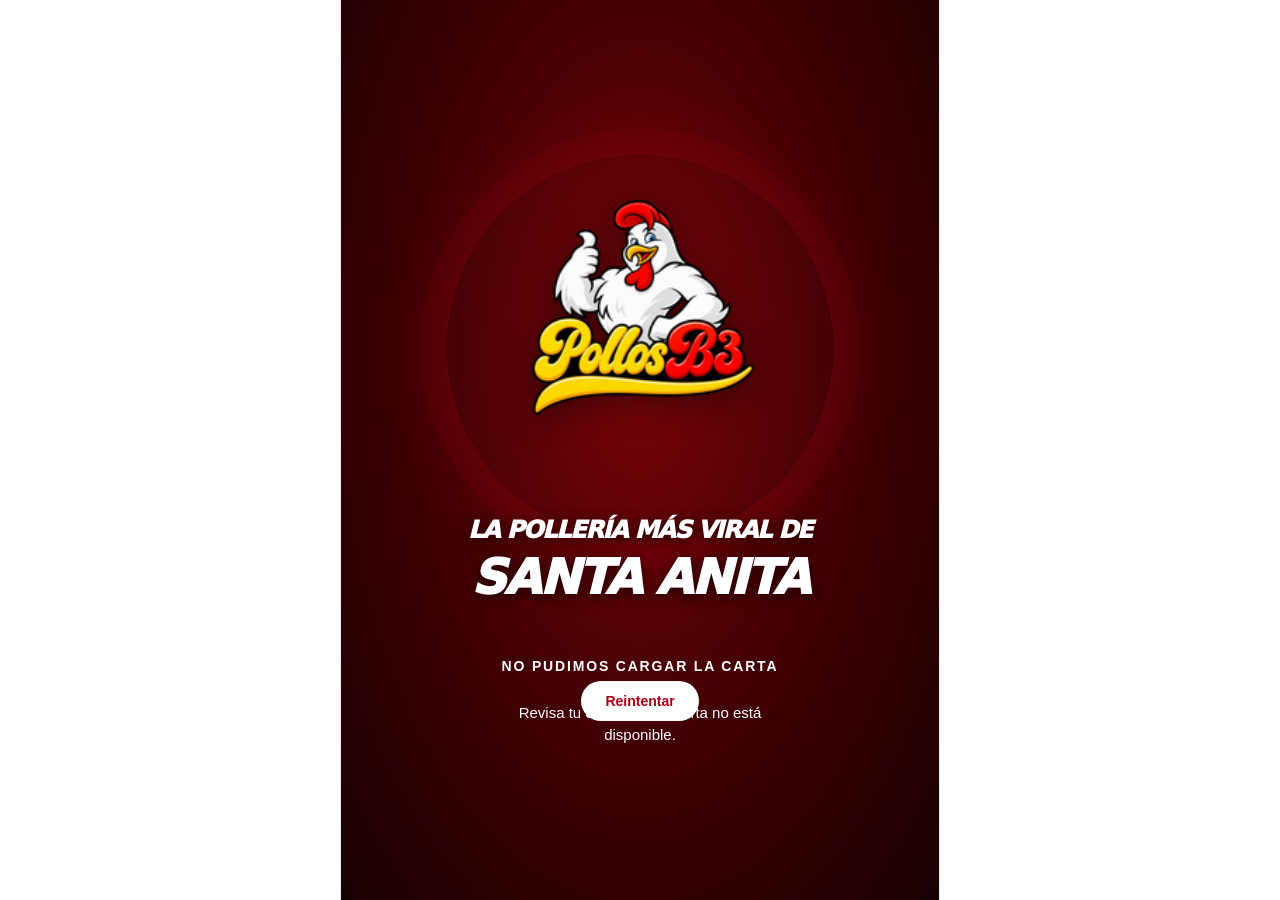
==== commit d5abc31f: "feat(android): load reservation FORM builder before application checkout" ====
--- a/app/src/main/assets/index.html
+++ b/app/src/main/assets/index.html
@@ -1 +1 @@
-<!doctype html><html lang="es-PE"><head><meta charset="utf-8"><meta name="viewport" content="width=device-width,initial-scale=1,viewport-fit=cover,maximum-scale=5"><meta name="theme-color" content="#FFFFFF"><meta name="color-scheme" content="light"><title>Pollos B3 — demo V10</title><link rel="stylesheet" href="styles.css"></head><body><div id="app"></div><script src="order-availability.js"></script><script src="app.js"></script></body></html>+<!doctype html><html lang="es-PE"><head><meta charset="utf-8"><meta name="viewport" content="width=device-width,initial-scale=1,viewport-fit=cover,maximum-scale=5"><meta name="theme-color" content="#FFFFFF"><meta name="color-scheme" content="light"><title>Pollos B3 — validación pedidos V12</title><link rel="stylesheet" href="styles.css"></head><body><div id="app"></div><script src="order-availability.js"></script><script src="reservation-forms.js"></script><script src="app.js"></script></body></html>
--- a/app/src/main/assets/styles.css
+++ b/app/src/main/assets/styles.css
@@ -1,6 +1,6 @@
 :root{--red:#F00012;--red-dark:#CA0010;--yellow:#FFDD00;--black:#151515;--muted:#626262;--line:#E9E9E9;--white:#FFFFFF;--shadow:0 5px 18px #1111110d; font-family:Roboto,'Arial',system-ui,sans-serif;color:var(--black)}*{box-sizing:border-box}html{background:white;scroll-behavior:smooth}body{background:white;margin:0;font-size:15px;-webkit-font-smoothing:antialiased}button,input{font:inherit}button{cursor:pointer;border:0;-webkit-tap-highlight-color:transparent}button:active{transform:scale(.98)}button:disabled{opacity:.4;cursor:not-allowed}button:focus-visible,input:focus-visible{outline:3px solid #F7CE00;outline-offset:2px}#app{max-width:600px;margin:auto;min-height:100vh;background:#fff}h1,h2,h3,p{margin-top:0}h1{font-size:28px;line-height:1.13;letter-spacing:-.85px;font-weight:900}h2{font-size:19px;line-height:1.18;letter-spacing:-.4px;font-weight:850}p{line-height:1.48}.primary,.outline,.guest{display:flex;align-items:center;justify-content:center;gap:8px;min-height:52px;padding:13px 18px;border-radius:13px;font-size:15px;font-weight:800}.primary{background:var(--red);color:#fff;box-shadow:0 5px 13px #f0001220}.outline{background:white;color:var(--black);border:1px solid #D5D5D5}.full{width:100%;margin-top:12px}.sub{color:var(--muted);font-size:14px;margin-bottom:20px}.minor,.smallprint{font-size:11px;color:#676767;line-height:1.5}.smallprint{margin:14px 0 24px}.demo{font-size:9px;font-weight:750;color:#696969;letter-spacing:.15px;text-align:center;padding:7px 8px;background:#fff;border-bottom:1px solid #f0f0f0}.shell{min-height:100vh;padding-bottom:84px}.main{padding-bottom:60px}.bar{position:fixed;bottom:0;left:50%;transform:translateX(-50%);max-width:600px;width:100%;min-height:calc(67px + env(safe-area-inset-bottom));background:#fff;border-top:1px solid #E8E8E8;display:grid;grid-template-columns:1fr 1fr 70px 1fr 1fr;align-items:center;z-index:15;padding:4px 3px max(5px,env(safe-area-inset-bottom));box-shadow:0 -3px 12px #00000009}.bar>button:not(.chat-center){display:flex;align-items:center;flex-direction:column;gap:4px;background:transparent;color:#393939;font-size:10px;font-weight:650;padding:7px 0;white-space:nowrap}.bar>button.active{color:var(--red);font-weight:850}.chat-center{height:48px;width:48px;border-radius:50%;background:var(--red);color:white;display:grid;place-items:center;justify-self:center;box-shadow:0 4px 11px #f0001240;border:3px solid white;margin-top:-20px}.float-cart{position:fixed;bottom:calc(84px + env(safe-area-inset-bottom));right:max(14px,calc((100vw - 580px)/2));background:#181818;color:white;display:flex;align-items:center;gap:7px;border-radius:99px;box-shadow:0 5px 22px #0004;min-height:46px;padding:5px 12px;z-index:14;font-size:13px}.float-cart span{background:var(--yellow);color:#111;font-weight:900;border-radius:50%;display:grid;place-items:center;min-width:22px;height:22px}.toast{position:fixed;left:50%;transform:translateX(-50%);bottom:102px;z-index:70;background:#1d1d1d;color:#fff;padding:13px 18px;border-radius:12px;box-shadow:0 5px 20px #0002;font-weight:750;white-space:nowrap;max-width:95vw;overflow:hidden;text-overflow:ellipsis}
 /* Welcome & access */
-.splash{min-height:100dvh;background:#F00012;display:flex;justify-content:center;align-items:center;flex-direction:column;padding:28px 22px}.slogan{transform:rotate(-4deg);text-align:center;display:flex;flex-direction:column;gap:0;text-shadow:3px 5px #000;max-width:100%}.slogan span,.slogan strong{font-size:clamp(27px,9vw,48px);line-height:1.06;font-weight:1000;font-stretch:condensed;letter-spacing:-1.5px;text-transform:uppercase;font-style:italic;display:block;background:#121212;color:white;padding:8px 14px}.slogan strong{color:var(--yellow);font-size:clamp(36px,12vw,61px)}.slogan span:last-child{background:#d0000c}.splash button{position:absolute;bottom:52px;background:none;color:white;display:flex;align-items:center;font-size:14px;font-weight:800;gap:4px}.login{min-height:100dvh;display:flex;flex-direction:column}.login-photo{height:clamp(200px,35dvh,360px);overflow:hidden;background:#f00012}.login-photo img{width:100%;height:100%;object-fit:cover;object-position:center 45%}.login-body{background:white;padding:28px 22px 38px;flex:1;border-radius:24px 24px 0 0;margin-top:-22px;z-index:1}.login-body h1{font-size:28px;margin-bottom:9px}.login-body h1 em{font-style:normal;color:var(--red)}.login-body p{color:#5e5e5e;font-size:14px;margin-bottom:22px}.login-body button{width:100%;margin-bottom:11px}.login-body .outline{border-radius:13px}.login-body .facebook{border-color:#1C62DD;color:#1656C7}.login-body .facebook b{font-size:22px}.login-body .guest{background:#f7f7f7;border:1px solid #dedede;color:#111}.or{display:block;text-align:center;margin:5px 0 11px;color:#666}.hint{display:block;text-align:center;color:#777;font-size:11px;line-height:1.4;padding:0 10px}
+.splash{min-height:100dvh;background:#F00012;display:flex;justify-content:center;align-items:center;flex-direction:column;padding:28px 22px}.slogan{transform:rotate(-4deg);text-align:center;display:flex;flex-direction:column;gap:0;text-shadow:3px 5px #000;max-width:100%}.slogan span,.slogan strong{font-size:clamp(27px,9vw,48px);line-height:1.06;font-weight:1000;font-stretch:condensed;letter-spacing:-1.5px;text-transform:uppercase;font-style:italic;display:block;background:#121212;color:white;padding:8px 14px}.slogan strong{color:var(--yellow);font-size:clamp(36px,12vw,61px)}.slogan span:last-child{background:#d0000c}.splash button{position:absolute;bottom:52px;background:none;color:white;display:flex;align-items:center;font-size:14px;font-weight:800;gap:4px}.login{min-height:100dvh;display:flex;flex-direction:column}.login-photo{height:clamp(200px,35dvh,360px);overflow:hidden;background:#f00012}.login-photo img{width:100%;height:100%;object-fit:cover;object-position:center 45%}.login-body{background:white;padding:28px 22px 38px;flex:1;border-radius:24px 24px 0 0;margin-top:-22px;z-index:1}.login-body h1{font-size:28px;margin-bottom:9px}.login-body h1 em{font-style:normal;color:var(--red)}.login-body p{color:#5e5e5e;font-size:14px;margin-bottom:22px}.login-body button{width:100%;margin-bottom:11px}.login-body .outline{border-radius:13px}.login-body .facebook{border-color:#1C62DD;color:#1656C7}.login-body .facebook b{font-size:22px}.login-body .b3-google-btn{border:1px solid #D7DADF;background:#fff;color:#252525;font-weight:750}.login-body .b3-google-btn:active{background:#f6f8fc}.b3-google-mark{font-size:23px;line-height:1;font-weight:900;font-family:Arial,sans-serif;background:conic-gradient(#4285F4 0 24%,#34A853 24% 46%,#FBBC05 46% 66%,#EA4335 66% 81%,#4285F4 81% 100%);-webkit-background-clip:text;background-clip:text;color:transparent}.login-body .guest{background:#f7f7f7;border:1px solid #dedede;color:#111}.or{display:block;text-align:center;margin:5px 0 11px;color:#666}.hint{display:block;text-align:center;color:#777;font-size:11px;line-height:1.4;padding:0 10px}
 /* Home */
 .home-intro{padding:15px 17px 10px;display:flex;justify-content:space-between;align-items:center;gap:10px}.home-intro div span{color:var(--red);font-size:9px;font-weight:900;letter-spacing:1px}.home-intro h1{font-size:25px;margin:5px 0 0}.home-intro img{height:55px;width:68px;object-fit:contain;border-radius:8px}.hero-carousel{margin:6px 15px 17px}.hero-top{display:flex;justify-content:space-between;align-items:center;font-size:10px;font-weight:900;letter-spacing:1px;margin-bottom:8px}.hero-top small{color:#666}.hero-card{border-radius:18px;position:relative;overflow:hidden;height:245px;background:#1f1613;box-shadow:var(--shadow)}.hero-img{width:100%;height:100%;object-fit:cover;filter:brightness(.8)}.hero-overlay{position:absolute;bottom:0;left:0;right:0;padding:48px 20px 18px;background:linear-gradient(transparent,#000c);display:flex;justify-content:space-between;align-items:end;gap:9px;color:white}.hero-overlay h2{font-size:22px;margin:0;max-width:65%;text-shadow:0 2px 5px #000}.hero-overlay strong{font-size:22px;white-space:nowrap}.add-feature{position:absolute;right:13px;top:12px;background:var(--yellow);color:black;display:grid;place-items:center;width:42px;height:42px;border-radius:50%}.dots{display:flex;justify-content:center;gap:7px;padding:12px 0 5px}.dots button{width:7px;height:7px;border-radius:50%;padding:0;background:#dedede}.dots button.on{background:var(--red);width:19px;border-radius:8px}.block{padding:9px 15px 17px}.section-head{display:flex;align-items:center;justify-content:space-between;gap:6px;margin-bottom:13px}.section-head h2{margin:0}.section-head button{background:none;color:var(--red);display:flex;align-items:center;font-weight:800;font-size:12px}.reco-scroll{display:flex;gap:11px;overflow:auto;scroll-snap-type:x mandatory;scrollbar-width:none}.reco{min-width:145px;width:145px;text-align:left;background:white;border:1px solid var(--line);border-radius:14px;overflow:hidden;padding:0 0 11px;scroll-snap-align:start}.reco img{width:100%;height:112px;object-fit:cover}.reco span,.reco b{display:block;padding:0 9px}.reco span{font-size:13px;font-weight:750;line-height:1.3;margin:8px 0 4px;min-height:32px}.reco b{font-size:16px;color:var(--red)}.promo-card{height:170px;position:relative;overflow:hidden;border-radius:15px;background:#171717}.promo-card>img{width:100%;height:100%;object-fit:cover;filter:brightness(.65)}.promo-info{position:absolute;inset:0;display:flex;flex-direction:column;justify-content:center;align-items:flex-start;padding:18px;color:#fff}.promo-info span{font-size:10px;letter-spacing:.8px;font-weight:850;color:var(--yellow)}.promo-info strong{font-size:24px;margin:8px 0;letter-spacing:-.5px}.promo-info b{font-size:22px}.store-carousel{display:flex;align-items:center;gap:14px;border:1px solid var(--line);border-radius:16px;overflow:hidden;min-height:142px}.store-pic{min-width:37%;height:142px;background:#F00012;color:white;display:grid;place-items:center}.store-carousel>div:last-child{padding:10px 12px 10px 0}.store-carousel strong{font-size:15px;display:block}.store-carousel p{font-size:12px;color:#555;line-height:1.4;margin:5px 0 10px}.store-carousel button{background:transparent;color:var(--red);font-weight:850;font-size:12px;display:flex;align-items:center;gap:2px;padding:0}
 /* Catalog */
@@ -625,3 +625,435 @@
 @keyframes b3-availability-breathe{0%,100%{transform:scale(1);box-shadow:0 8px 24px #9d1e3011}50%{transform:scale(1.055);box-shadow:0 11px 32px #9d1e3025}}
 @media(prefers-reduced-motion:reduce){.b3-availability-orb.checking{animation:none}}
 @media(max-width:360px){.b3-availability-card{padding:23px 17px}.b3-availability-step small{font-size:9px}.b3-availability-order{padding:16px}}
+
+/* Pollos B3: active approval visualization and private checkout affordances. */
+.b3-checkout-motion{display:flex;flex-direction:column;align-items:center;gap:10px;margin:16px 0;padding:22px 18px;border-radius:24px;background:radial-gradient(circle at 50% 27%,#fff0e7,#fff 57%);border:1px solid #f0dddd;text-align:center}
+.b3-checkout-motion>strong{color:#30232a;font-size:16px;letter-spacing:-.25px}
+.b3-checkout-motion>span{color:#73636a;font-size:12px;line-height:1.6;max-width:290px}
+.b3-checkout-orbit{width:144px;height:144px;border-radius:50%;position:relative;display:grid;place-items:center;margin:6px auto 12px;background:radial-gradient(circle,#fff 28%,#fff6f1 67%,#fff 70%)}
+.b3-checkout-orbit:before{content:'';position:absolute;inset:8px;border:6px solid #f8dfcf;border-top-color:#b80f25;border-right-color:#f9a928;border-radius:50%;animation:b3-checkout-spin 2.1s linear infinite}
+.b3-checkout-orbit:after{content:'';position:absolute;inset:23px;border:2px solid rgba(184,15,37,.12);border-radius:50%;animation:b3-checkout-ripple 2.1s ease-in-out infinite}
+.b3-checkout-orbit-core{width:62px;height:62px;border-radius:21px;display:grid;place-items:center;background:linear-gradient(150deg,#ba1429,#e53533);color:#fff;box-shadow:0 9px 23px #bc152b32;z-index:1;animation:b3-checkout-core 2s ease-in-out infinite}
+.b3-orbit-particle{position:absolute;width:10px;height:10px;border-radius:50%;background:#fba81c;box-shadow:0 0 0 5px #fba81c20}
+.b3-orbit-particle.first{top:13px;right:18px;animation:b3-checkout-ripple 1.5s ease-in-out infinite}
+.b3-orbit-particle.second{bottom:20px;left:13px;animation:b3-checkout-ripple 1.8s ease-in-out infinite .3s}
+.b3-checkout-motion-steps{display:flex;align-items:center;justify-content:space-between;width:100%;max-width:320px;gap:10px;margin-top:9px}
+.b3-checkout-motion-steps b{font-size:10px;line-height:1.4;color:#968991;font-weight:700;position:relative;flex:1}
+.b3-checkout-motion-steps b:first-child{color:#268a53}
+.b3-checkout-motion-steps b:nth-child(2){color:#c22e38;animation:b3-checkout-ripple 1.9s ease-in-out infinite}
+.b3-checkout-wait-actions{display:grid;gap:10px;margin:15px 0}
+.b3-checkout-wait-actions button{min-height:48px}
+.b3-checkout-floating{position:fixed;z-index:60;bottom:calc(84px + env(safe-area-inset-bottom));left:12px;right:12px;max-width:560px;margin:auto;border:1px solid #f0d6d9;border-radius:18px;background:linear-gradient(115deg,#fff,#fff6f5);display:flex;align-items:center;gap:12px;padding:13px 15px;box-shadow:0 12px 32px #23101720;color:#29242a;text-align:left;cursor:pointer}
+.b3-checkout-floating-icon{width:39px;height:39px;border-radius:12px;background:#ffebec;color:#b11f32;display:grid;place-items:center;flex-shrink:0}
+.b3-checkout-floating>span:nth-child(2){display:grid;gap:3px;flex:1}
+.b3-checkout-floating strong{font-size:13px}
+.b3-checkout-floating small{font-size:11px;color:#76686d}
+.b3-checkout-clock{display:flex;align-items:center;justify-content:center;gap:9px;border-radius:14px;background:#fff6ea;border:1px solid #f0dcbf;padding:12px 14px;color:#a05f18;font-size:13px;font-weight:700;margin:16px 0}
+.b3-checkout-clock strong{font-variant-numeric:tabular-nums;font-size:16px;color:#9f2830}
+.b3-checkout-price-note{font-size:12px;color:#857077;margin:11px 0 19px;line-height:1.5}
+@keyframes b3-checkout-spin{to{transform:rotate(360deg)}}
+@keyframes b3-checkout-ripple{0%,100%{opacity:.68;transform:scale(.96)}50%{opacity:1;transform:scale(1.08)}}
+@keyframes b3-checkout-core{0%,100%{transform:scale(.96)}50%{transform:scale(1.06)}}
+@media(min-width:620px){.b3-checkout-floating{bottom:28px}}
+@media(prefers-reduced-motion:reduce){.b3-checkout-orbit:before,.b3-checkout-orbit:after,.b3-checkout-orbit-core,.b3-orbit-particle,.b3-checkout-motion-steps b:nth-child(2){animation:none}}
+
+/* POLLOS B3 — isolated mobile request waiting view. One main focal point;
+   no stacked price card, redundant timeline or floating chat on this screen. */
+.b3-single-wait{
+ min-height:100dvh;min-height:100svh;display:flex;flex-direction:column;
+ padding:20px clamp(16px,4vw,26px) calc(20px + env(safe-area-inset-bottom,0px));
+ background:linear-gradient(180deg,#fff 0%,#fff9f8 48%,#fff 100%);
+}
+.b3-single-wait-main{
+ display:flex;flex:1;min-height:350px;flex-direction:column;align-items:center;
+ justify-content:center;text-align:center;gap:0;padding:16px 2px 10px;
+}
+.b3-single-wait-label{
+ color:#aa182d;font-weight:900;letter-spacing:.15em;font-size:10px;
+ margin-bottom:26px;
+}
+.b3-single-wait .b3-checkout-orbit{
+ width:170px;height:170px;margin:0 auto 26px;flex-shrink:0;
+}
+.b3-single-wait .b3-checkout-orbit-core{width:68px;height:68px}
+.b3-single-wait-main h2{
+ font-size:clamp(23px,6vw,30px);line-height:1.16;letter-spacing:-.6px;
+ max-width:340px;color:#251d20;font-weight:850;margin:0 0 13px;
+}
+.b3-single-wait-detail{
+ color:#6f6265;font-size:clamp(13px,3.7vw,15px);line-height:1.55;
+ max-width:340px;margin:0 auto 24px;overflow-wrap:anywhere;
+}
+.b3-single-wait-progress{
+ width:100%;max-width:350px;display:grid;grid-template-columns:repeat(3,minmax(0,1fr));
+ gap:6px;border-radius:17px;background:#fff;
+ padding:13px 8px;border:1px solid #f0e6e7;
+}
+.b3-single-wait-progress span{
+ display:flex;justify-content:center;align-items:center;flex-wrap:wrap;gap:5px;
+ font-size:11px;font-weight:750;color:#9a9295;
+}
+.b3-single-wait-progress span.complete{color:#258153}
+.b3-single-wait-progress span.current{color:#b72a38}
+.b3-single-wait-store{
+ display:flex;align-items:center;justify-content:center;gap:8px;
+ font-size:12px;color:#6b6065;margin-top:20px;
+}
+.b3-single-wait-store strong{color:#2c2428;font-size:13px}
+.b3-single-wait-footer{
+ width:100%;max-width:410px;margin:12px auto 0;display:grid;gap:11px;
+}
+.b3-single-wait-summary{
+ margin:0 0 6px;text-align:center;color:#80757a;font-size:11px;line-height:1.45;
+}
+.b3-single-wait-footer button{min-height:48px}
+.b3-single-wait-footer button.outline{border-color:#eadcde}
+@media(max-height:650px){
+ .b3-single-wait-main{min-height:275px;padding-top:10px}
+ .b3-single-wait .b3-checkout-orbit{width:120px;height:120px;margin-bottom:14px}
+ .b3-single-wait-label{margin-bottom:16px}
+ .b3-single-wait-detail{margin-bottom:15px}
+ .b3-single-wait-store{margin-top:11px}
+}
+@media(prefers-reduced-motion:reduce){
+ .b3-single-wait .b3-checkout-orbit:before,
+ .b3-single-wait .b3-checkout-orbit:after,
+ .b3-single-wait .b3-checkout-orbit-core,
+ .b3-single-wait .b3-orbit-particle{animation:none!important}
+}
+
+/* Pollos B3 | Chat de seguimiento: eventos reales de la solicitud, solo lectura. */
+.b3-order-chat{
+ height:100dvh;max-height:100dvh;min-height:0;overflow:hidden;
+ padding:calc(12px + env(safe-area-inset-top,0px)) 16px
+   calc(14px + env(safe-area-inset-bottom,0px));
+ background:linear-gradient(180deg,#fff 0%,#fffaf9 58%,#fff 100%);
+}
+.b3-chat-info{
+ margin:12px 0 4px;flex-shrink:0;background:#fff4f3;
+ border:1px solid #f5dfdd;color:#9b2631;font-size:12px;font-weight:750;
+}
+.b3-chat-history{
+ display:flex;flex-direction:column;align-items:stretch;
+ min-height:0;flex:1;overflow-y:auto;overscroll-behavior:contain;
+ padding:18px 2px 24px;gap:14px;
+ scrollbar-width:thin;scrollbar-color:#ead1d4 transparent;
+}
+.b3-chat-line{
+ align-self:flex-start;max-width:90%;width:max-content;min-width:140px;
+ border-radius:17px 17px 17px 5px;padding:12px 14px;
+ background:#f3f2f2;color:#2b2527;box-shadow:0 2px 9px #2b111005;
+ border:1px solid #efeaeb;overflow-wrap:anywhere;
+}
+.b3-chat-line.advisor{
+ align-self:flex-end;background:#fff0f0;border-color:#f3d7da;
+ border-radius:17px 17px 5px 17px;
+}
+.b3-chat-line.live{
+ background:#fff9ee;border:1px dashed #efd8aa;color:#6c572b;
+}
+.b3-chat-author{
+ display:flex;justify-content:space-between;align-items:baseline;gap:12px;
+ margin:0 0 6px;color:#7b4752;font-size:11px;font-weight:850;
+}
+.b3-chat-line.advisor .b3-chat-author{color:#b52338}
+.b3-chat-author time{
+ color:#8a8082;font-weight:600;font-size:10px;white-space:nowrap;
+ font-variant-numeric:tabular-nums;
+}
+.b3-chat-line p{margin:0;font-size:13px;line-height:1.55;white-space:pre-wrap}
+.b3-chat-empty{
+ background:#fff;border:1px solid #eee1e3;padding:18px;border-radius:15px;
+ color:#766c70;font-size:13px;line-height:1.6;
+}
+.b3-chat-return{
+ flex-shrink:0;min-height:44px;margin:0 0 8px;
+}
+.b3-chat-readonly{
+ flex-shrink:0;display:flex;align-items:flex-start;gap:9px;
+ padding:10px 4px;color:#786a70;font-size:11px;line-height:1.45;
+ border-top:1px solid #f1e8e8;
+}
+.b3-chat-readonly svg{flex-shrink:0;color:#b63244}
+@media(max-height:620px){
+ .b3-order-chat{padding-top:8px}
+ .b3-chat-info{margin-top:7px}
+ .b3-chat-history{padding-top:10px;gap:8px}
+ .b3-chat-line{padding:9px 12px}
+}
+
+/* B3 mobile — floating order chat. This panel never replaces #app,
+   so Cart, forms, scrolling, availability and payment remain underneath unchanged. */
+.b3-chat-modal-layer{
+ position:fixed;inset:0;z-index:1200;display:flex;
+ justify-content:center;align-items:flex-end;
+ padding:0 12px calc(12px + env(safe-area-inset-bottom,0px));
+ pointer-events:none;
+}
+.b3-chat-modal-backdrop{
+ position:absolute;inset:0;background:rgba(24,13,16,.30);
+ pointer-events:auto;
+}
+.b3-chat-panel{
+ position:relative;z-index:1;pointer-events:auto;
+ width:100%;max-width:490px;
+ height:min(78dvh,680px);min-height:280px;
+ border:1px solid #f0d9dd;border-radius:24px;
+ background:#fff;box-shadow:0 24px 68px rgba(35,13,18,.25);
+ overflow:hidden;display:flex;flex-direction:column;
+ animation:b3-chat-modal-rise .22s cubic-bezier(.2,.8,.2,1) both;
+}
+.b3-chat-panel .b3-order-chat{
+ width:100%;height:100%;max-height:none;min-height:0;
+ padding:0 15px 15px;
+ border-radius:24px;
+}
+.b3-chat-modal-header{
+ flex-shrink:0;display:flex;align-items:center;justify-content:space-between;
+ gap:12px;padding:18px 1px 13px;
+ border-bottom:1px solid #f2e7e8;
+}
+.b3-chat-modal-header>div{display:flex;flex-direction:column;gap:5px;min-width:0}
+.b3-chat-modal-header small{
+ font-weight:900;letter-spacing:.14em;color:#b11e34;font-size:9px;
+}
+.b3-chat-modal-header strong{
+ color:#271d21;font-weight:900;font-size:19px;letter-spacing:-.4px;
+}
+.b3-chat-modal-header>button{
+ flex-shrink:0;width:42px;height:42px;border:1px solid #f1e2e4;
+ border-radius:14px;display:grid;place-items:center;
+ background:#fff7f7;color:#852737;
+}
+.b3-chat-panel .b3-chat-info{margin:12px 0 4px}
+.b3-chat-panel .b3-chat-history{flex:1;min-height:0}
+.b3-chat-panel .b3-chat-readonly{margin-bottom:0}
+@keyframes b3-chat-modal-rise{
+ from{transform:translateY(16px);opacity:.4}
+ to{transform:translateY(0);opacity:1}
+}
+@media(max-width:380px){
+ .b3-chat-modal-layer{padding:0 8px calc(8px + env(safe-area-inset-bottom,0px))}
+ .b3-chat-panel{border-radius:19px;height:min(79dvh,650px)}
+ .b3-chat-panel .b3-order-chat{padding:0 12px 12px}
+ .b3-chat-modal-header strong{font-size:17px}
+}
+@media(max-height:560px){
+ .b3-chat-panel{height:calc(100dvh - 16px);min-height:0}
+ .b3-chat-modal-header{padding-top:10px;padding-bottom:9px}
+}
+@media(prefers-reduced-motion:reduce){
+ .b3-chat-panel{animation:none}
+}
+
+/* Waiting screen: chat is a small floating access point, never a CTA in
+   the order decision footer or over the Cancel button. */
+.persistent-chat.b3-wait-chat-fab{
+ left:auto;right:16px;
+ top:calc(80px + env(safe-area-inset-top,0px));bottom:auto;
+ transform:none;width:45px;height:45px;
+ background:#fff;color:#c60019;border:1px solid #eed9de;
+ box-shadow:0 4px 16px rgba(35,14,20,.12);
+}
+.persistent-chat.b3-wait-chat-fab:active{transform:scale(.96)}
+
+/* Device location requires separate system activation; permission alone cannot
+   enable GPS. Keep this optional prompt independent from active checkout forms. */
+.b3-location-permission-layer{
+ position:fixed;inset:0;z-index:1600;
+ display:flex;align-items:flex-end;justify-content:center;
+ padding:12px 12px calc(16px + env(safe-area-inset-bottom,0px));
+}
+.b3-location-permission-backdrop{
+ position:absolute;inset:0;background:rgba(24,13,17,.38);
+}
+.b3-location-permission-sheet{
+ position:relative;width:100%;max-width:460px;
+ background:#fff;border-radius:23px;
+ padding:27px 23px 21px;box-shadow:0 20px 60px rgba(24,13,17,.25);
+ border:1px solid #f0dbde;display:grid;gap:12px;
+}
+.b3-location-kicker{
+ font-weight:900;font-size:10px;letter-spacing:.14em;color:#b51a32;
+}
+.b3-location-permission-sheet h2{
+ font-weight:850;font-size:22px;line-height:1.2;margin:0;color:#241b20;
+}
+.b3-location-permission-sheet p{
+ font-size:14px;line-height:1.5;margin:2px 0 10px;color:#6f6368;
+}
+.b3-location-permission-sheet button{min-height:48px}
+@media(max-width:370px){
+ .b3-location-permission-layer{padding:8px 8px calc(9px + env(safe-area-inset-bottom,0px))}
+ .b3-location-permission-sheet{padding:22px 17px 16px}
+ .b3-location-permission-sheet h2{font-size:20px}
+}
+
+/* POLLOS B3 — native confirmation replacement.
+   No browser-origin/URL header, no route change and no interruption of payment. */
+.b3-confirm-layer{
+ position:fixed;inset:0;z-index:1800;
+ display:flex;align-items:center;justify-content:center;
+ padding:18px 17px calc(18px + env(safe-area-inset-bottom,0px));
+}
+.b3-confirm-backdrop{position:absolute;inset:0;background:rgba(22,13,17,.53)}
+.b3-confirm-card{
+ position:relative;width:100%;max-width:420px;background:#fff;
+ border-radius:24px;box-shadow:0 22px 66px rgba(14,8,12,.28);
+ border:1px solid #f0e0e2;padding:25px 24px 21px;
+ display:flex;flex-direction:column;align-items:stretch;gap:12px;
+}
+.b3-confirm-kicker{
+ color:#b11f36;font-size:10px;letter-spacing:.16em;font-weight:850;
+}
+.b3-confirm-icon{
+ width:50px;height:50px;border-radius:16px;
+ display:grid;place-items:center;color:#ba172f;background:#fff1f3;
+ margin:5px auto 2px;
+}
+.b3-confirm-card h2{
+ margin:2px 0 0;font-weight:850;font-size:clamp(21px,5.9vw,25px);
+ letter-spacing:-.035em;line-height:1.2;color:#2e1d24;text-align:center;
+}
+.b3-confirm-card p{
+ margin:0 0 10px;text-align:center;font-size:14px;
+ color:#71656a;line-height:1.6;
+}
+.b3-confirm-accept,.b3-confirm-decline{
+ display:flex;align-items:center;justify-content:center;
+ width:100%;min-height:50px;border-radius:15px;font-size:15px;
+ font-weight:800;padding:12px 15px;
+}
+.b3-confirm-accept{
+ border:1px solid #d20b2b;background:#d20b2b;color:#fff;
+}
+.b3-confirm-accept.danger{
+ background:#a81d32;border-color:#a81d32;
+}
+.b3-confirm-decline{
+ border:1px solid #ebdfe2;background:#fff;color:#4e3b43;
+}
+@media(max-width:360px){.b3-confirm-card{padding:21px 17px 17px}}
+
+/* Delivery unavailable/rejected: one purposeful route back to fulfillment
+   choices. No false green milestones, redundant summary or retry CTA. */
+.b3-fulfillment-outcome{
+ min-height:100dvh;display:flex;flex-direction:column;
+ padding:18px clamp(16px,4vw,26px) calc(22px + env(safe-area-inset-bottom,0px));
+ background:linear-gradient(180deg,#fff 0%,#fff9f9 70%,#fff 100%);
+}
+.b3-fulfillment-outcome-card{
+ display:flex;flex:1;min-height:360px;flex-direction:column;
+ align-items:center;justify-content:center;text-align:center;
+ padding:20px 10px 24px;gap:16px;
+}
+.b3-fulfillment-outcome-kicker{
+ color:#a71d33;font-size:10px;font-weight:900;letter-spacing:.15em;
+}
+.b3-fulfillment-outcome-icon{
+ display:grid;place-items:center;width:86px;height:86px;
+ border-radius:27px;background:#fff1f2;color:#a81c31;
+ box-shadow:0 8px 24px rgba(183,36,53,.09);
+}
+.b3-fulfillment-outcome-card h2{
+ font-size:clamp(25px,6.1vw,32px);font-weight:900;line-height:1.2;
+ letter-spacing:-.035em;color:#261d20;margin:0;max-width:345px;
+}
+.b3-fulfillment-outcome-card>p{
+ margin:0;line-height:1.55;font-size:14px;color:#695f65;
+ max-width:354px;overflow-wrap:anywhere;
+}
+.b3-fulfillment-outcome-info{
+ width:100%;max-width:360px;padding:15px 16px;
+ border:1px solid #f2e4e7;border-radius:15px;background:#fff;
+ display:flex;align-items:center;justify-content:center;gap:10px;
+ font-size:12px;color:#4e454a;line-height:1.45;
+}
+.b3-fulfillment-outcome-info svg{color:#af283d;flex-shrink:0}
+.b3-fulfillment-outcome-card .b3-fulfillment-outcome-note{
+ color:#8b8185;font-size:11px;
+}
+.b3-fulfillment-outcome-actions{
+ width:100%;max-width:420px;margin:12px auto 0;display:grid;gap:12px;
+}
+.b3-fulfillment-outcome-actions button{min-height:52px}
+@media(max-height:620px){
+ .b3-fulfillment-outcome-card{min-height:280px;padding:12px 4px;gap:10px}
+ .b3-fulfillment-outcome-icon{width:65px;height:65px;border-radius:20px}
+}
+
+/* Terminal delivery outcome: display a short explanation directly in the
+   existing fulfillment selector. No new interaction or automatic retry. */
+.b3-fulfillment-outcome-banner{
+ border:1px solid #f0dce0;border-radius:15px;background:#fff5f5;
+ padding:13px 15px;margin:0 0 13px;color:#7e2b38;
+}
+.b3-fulfillment-outcome-banner strong{display:block;font-size:13px;font-weight:850;margin-bottom:5px}
+.b3-fulfillment-outcome-banner p{font-size:12px;line-height:1.5;margin:0;color:#6c555d}
+
+
+/* Pollos B3 · Avisos premium independientes de la navegación y del carrito. */
+.b3-toast-premium{
+ position:fixed;z-index:300;top:calc(env(safe-area-inset-top,0px) + 76px);
+ right:max(12px,calc((100vw - 600px)/2 + 16px));
+ width:min(320px,calc(100vw - 30px));max-width:calc(100vw - 30px);
+ display:flex;align-items:center;gap:11px;padding:12px 13px;
+ background:#fff;color:#242329;border:1px solid #ebe6e8;border-radius:15px;
+ box-shadow:0 9px 30px #22141b26,0 2px 7px #26121d0c;
+ font-family:Roboto,Arial,system-ui,sans-serif;
+ opacity:0;transform:translate3d(calc(100% + 28px),0,0);
+ transition:transform 260ms cubic-bezier(.2,.8,.2,1),opacity 260ms ease;
+ will-change:transform,opacity;pointer-events:none;
+}
+.b3-toast-premium.b3-toast-visible{opacity:1;transform:translate3d(0,0,0)}
+.b3-toast-premium.b3-toast-leaving{
+ opacity:0;transform:translate3d(calc(100% + 28px),0,0);
+ transition-duration:220ms;
+}
+.b3-toast-icon{
+ width:35px;height:35px;flex:0 0 35px;
+ display:grid;place-items:center;border-radius:11px;
+ background:#e8f7ed;color:#168342;
+}
+.b3-toast-warning .b3-toast-icon{background:#fff2dd;color:#96600b}
+.b3-toast-info .b3-toast-icon{background:#fff0f1;color:#b52131}
+.b3-toast-content{display:flex;flex:1;min-width:0;flex-direction:column;gap:3px}
+.b3-toast-content strong{font-size:12.5px;font-weight:800;line-height:1.35;overflow-wrap:anywhere}
+.b3-toast-content small{font-size:11px;color:#736b70;line-height:1.3}
+.b3-toast-close{pointer-events:auto;flex:0 0 32px;height:32px;display:grid;place-items:center;
+ border:0;border-radius:9px;background:#f7f3f3;color:#51484b;padding:0}
+.b3-toast-close:focus-visible{outline:2px solid #b52131;outline-offset:2px}
+@media(max-height:500px){.b3-toast-premium{top:calc(env(safe-area-inset-top,0px) + 12px)}}
+@media(prefers-reduced-motion:reduce){
+ .b3-toast-premium,.b3-toast-premium.b3-toast-leaving{transition:none!important;will-change:auto}
+}
+
+/* Pollos B3: payment approval wait and confirmed order state.
+   Pure CSS animation with reduced-motion accessibility. */
+.b3-payment-status-page{min-height:calc(100dvh - 72px);display:flex;flex-direction:column;gap:18px;padding-bottom:calc(26px + env(safe-area-inset-bottom,0px))}
+.b3-payment-status-main{flex:1;min-height:340px;display:flex;flex-direction:column;align-items:center;justify-content:center;gap:18px;text-align:center;padding:22px 14px}
+.b3-payment-status-main h2{margin:0;max-width:340px;font-size:clamp(25px,6.6vw,33px);font-weight:900;color:#251b20;line-height:1.18;letter-spacing:-.035em}
+.b3-payment-status-main p{margin:0;max-width:345px;font-size:15px;color:#6b6165;line-height:1.6}
+.b3-payment-status-eyebrow{font-size:11px;font-weight:900;letter-spacing:.14em;color:#a31a33}
+.b3-payment-status-anim{position:relative;width:176px;height:176px;display:grid;place-items:center;margin:12px auto 8px}
+.b3-payment-status-ring{position:absolute;inset:3px;border:8px solid #f9e7e9;border-top-color:#cc1633;border-right-color:#ffb226;border-radius:50%;animation:b3-payment-ring 2.2s linear infinite}
+.b3-payment-status-center{width:104px;height:104px;display:grid;place-items:center;border-radius:30px;background:linear-gradient(145deg,#b10e29,#ef1b31);color:#fff;box-shadow:0 12px 32px #a81e3530}
+.b3-payment-status-orbit{position:absolute;width:14px;height:14px;border-radius:50%;background:#ffb62c;top:6px;left:16px;box-shadow:0 2px 10px #d28a1c40;animation:b3-payment-orbit 2.2s ease-in-out infinite}
+.b3-payment-status-note{display:flex;align-items:center;justify-content:center;gap:9px;padding:13px 17px;border-radius:16px;background:#fff6f7;border:1px solid #f4e0e3;color:#95283b;font-size:13px;font-weight:750;line-height:1.4;max-width:100%}
+.b3-payment-status-dot{width:8px;height:8px;flex:0 0 8px;border-radius:50%;background:#d51a36;animation:b3-payment-pulse 1.5s ease-in-out infinite}
+.b3-payment-status-result-icon{display:grid;place-items:center;width:114px;height:114px;border-radius:50%;color:#168b52;background:#e9f8ef;border:2px solid #ccebd7;animation:b3-payment-appear .5s cubic-bezier(.21,.85,.24,1) both}
+.b3-payment-status-rejected .b3-payment-status-result-icon{color:#a92339;background:#fff0f2;border-color:#f5d8df}
+.b3-payment-status-approved .b3-payment-status-note{color:#20754b;background:#edf9f2;border-color:#d3efdc}
+.b3-payment-status-approved p strong{color:#2b282b}
+@keyframes b3-payment-ring{to{transform:rotate(360deg)}}
+@keyframes b3-payment-orbit{50%{transform:translate(11px,-5px)}}
+@keyframes b3-payment-pulse{50%{opacity:.32;transform:scale(.78)}}
+@keyframes b3-payment-appear{from{opacity:0;transform:scale(.7)}to{opacity:1;transform:scale(1)}}
+@media(prefers-reduced-motion:reduce){.b3-payment-status-ring,.b3-payment-status-orbit,.b3-payment-status-dot,.b3-payment-status-result-icon{animation:none!important}}
+
+/* Delivery preparation is an estimate before the order leaves the store. */
+.b3-payment-status-approved .b3-payment-status-note{flex-direction:column;gap:7px;padding:18px 16px;text-align:center}
+.b3-payment-prep-label{font-size:13px;color:#38644b;font-weight:700}
+.b3-payment-prep-minutes{font-size:clamp(28px,7vw,37px);line-height:1.1;color:#146638;letter-spacing:-.04em;font-weight:900}
+.b3-payment-prep-context{display:flex;align-items:center;justify-content:center;gap:8px;font-size:13px;color:#205e3b;font-weight:800}
+.b3-payment-status-approved .b3-payment-status-note small{color:#668271;font-size:11px;line-height:1.45;font-weight:500}
